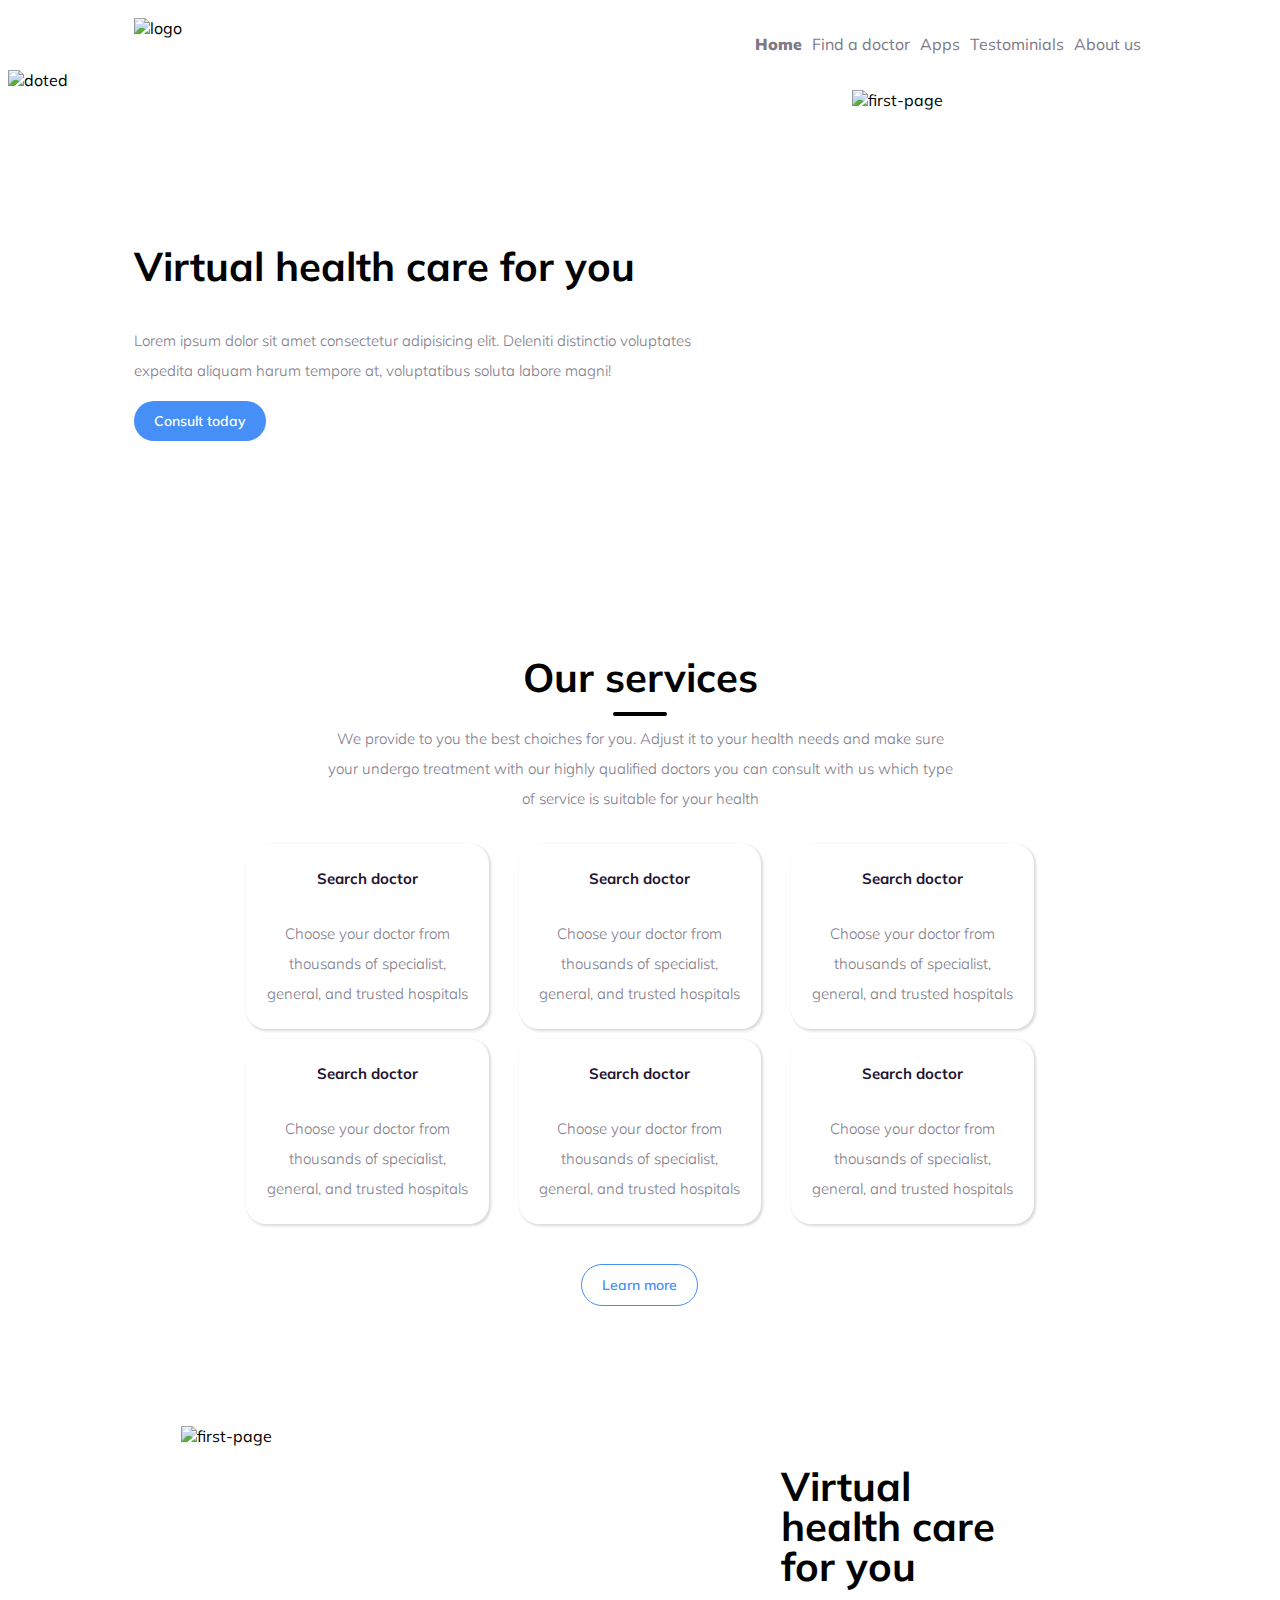
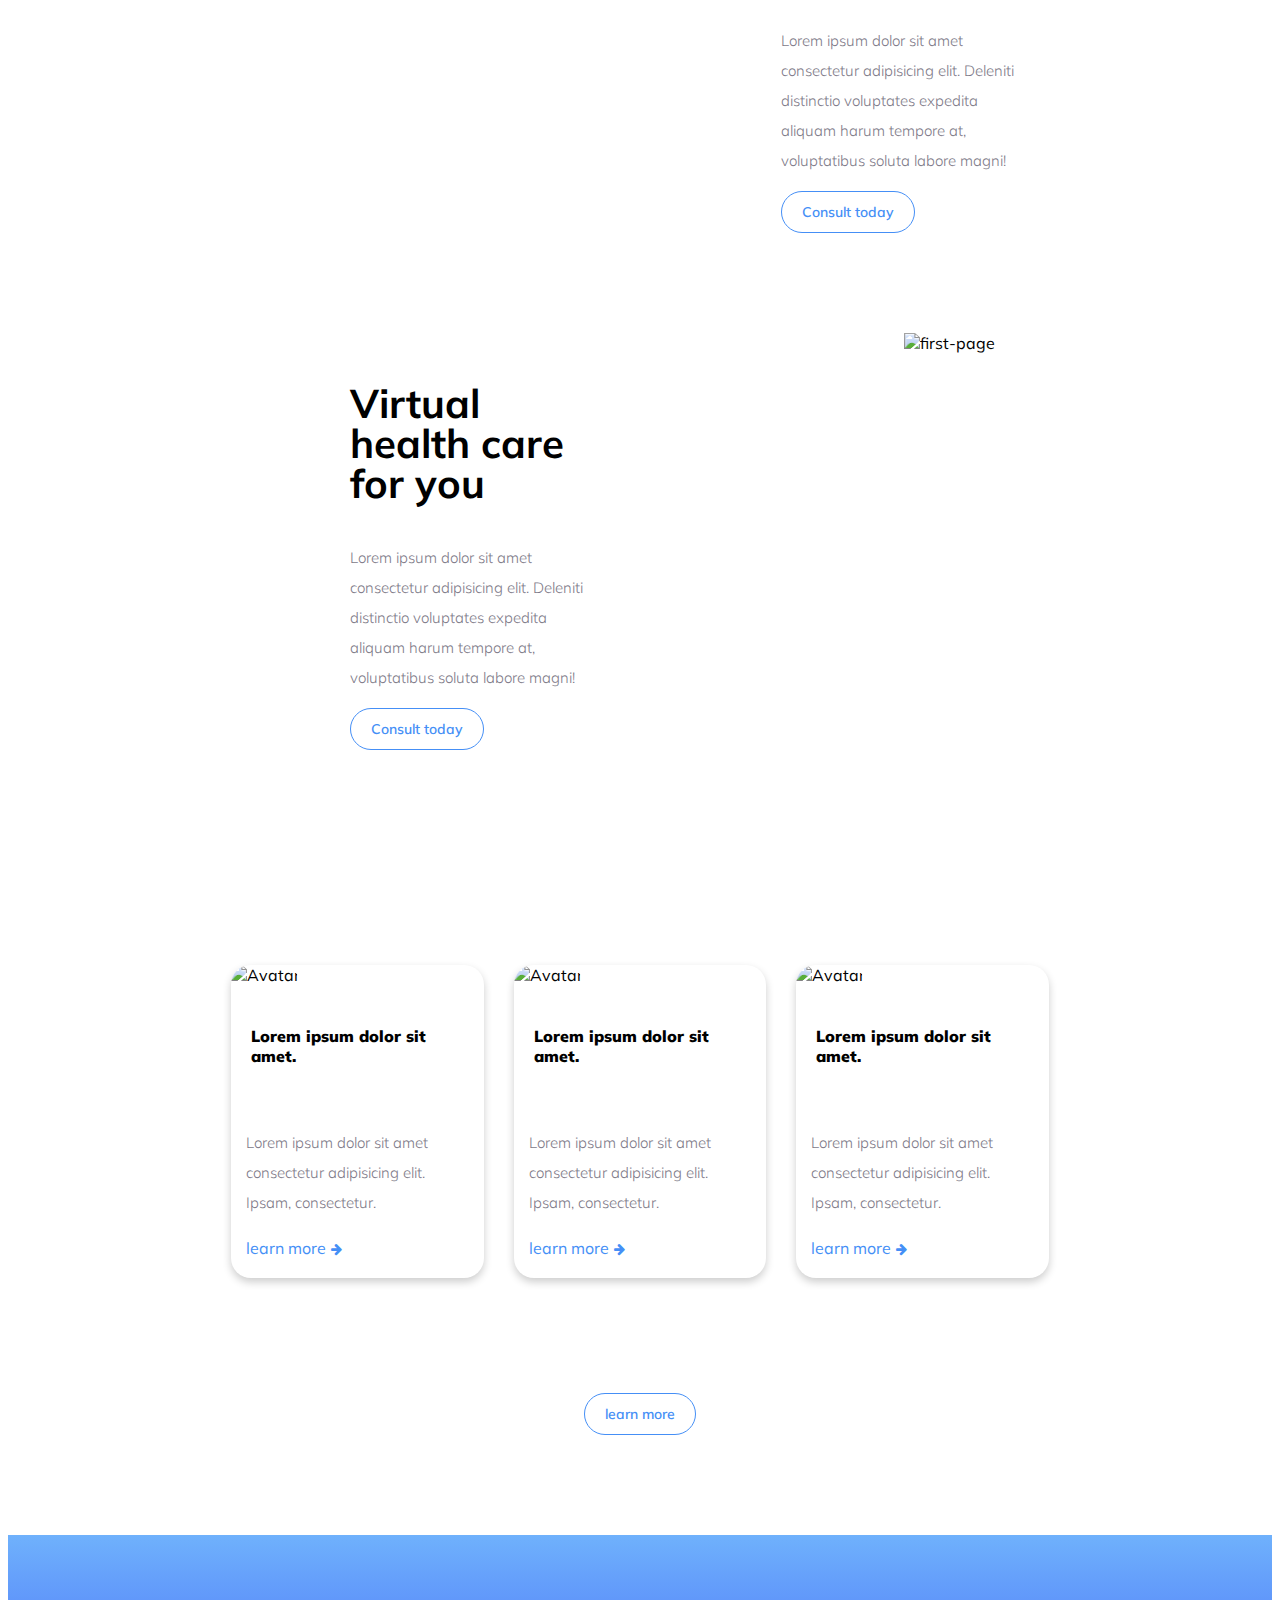
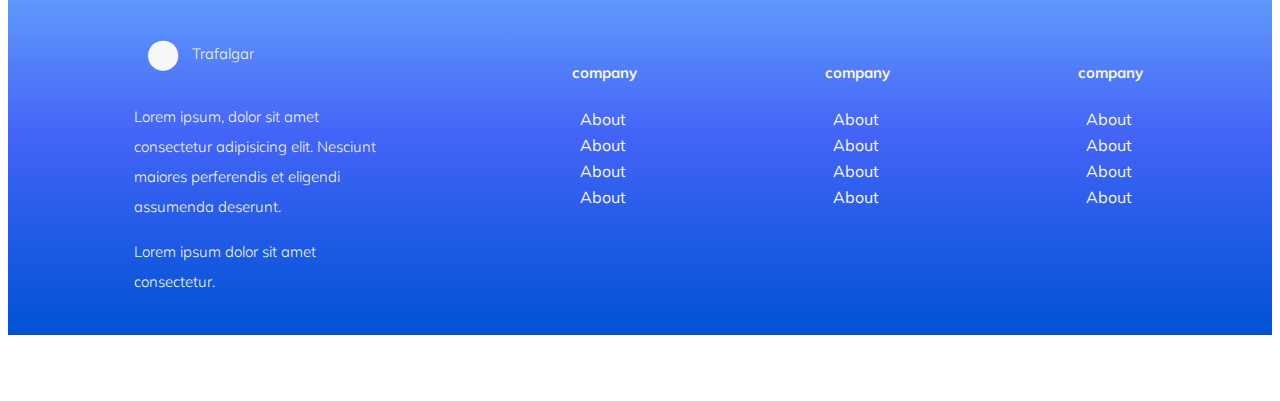
==== index.html @ d537e564 "any" ====
<!DOCTYPE html>
<html lang="en">
<head>
    <meta charset="UTF-8">
    <meta http-equiv="X-UA-Compatible" content="IE=edge">
    <meta name="viewport" content="width=device-width, initial-scale=1.0">
    <link href="https://fonts.googleapis.com/css2?family=Mulish:wght@300&display=swap" rel="stylesheet">
    <link rel="stylesheet" href="https://fonts.googleapis.com/css?family=Tangerine">
    <link rel="stylesheet" href="https://cdnjs.cloudflare.com/ajax/libs/normalize/8.0.1/normalize.min.css" integrity="sha512-NhSC1YmyruXifcj/KFRWoC561YpHpc5Jtzgvbuzx5VozKpWvQ+4nXhPdFgmx8xqexRcpAglTj9sIBWINXa8x5w==" crossorigin="anonymous" />
    <link rel="stylesheet" href="https://cdnjs.cloudflare.com/ajax/libs/font-awesome/4.7.0/css/font-awesome.min.css">
    <title>Trafalgar</title>
    <link rel="stylesheet" href="style.css">
</head>
<body>
    <div id="hold-nav">
        <div id= "header">
            <div id= "nav">
                <img src="Travel\images\logo.png" alt="logo">
            </div>
            <div id= "nav-icon">
            <ul>
                
                <li><a href="#" class="navicons" id="navicons1" >Home</a></li>
                <li><a href="#" class="navicons">Find a doctor</a></li>
                <li><a href="#" class="navicons">Apps</a></li>
                <li><a href="#" class="navicons">Testominials</a></li>
                <li><a href="#" class="navicons">About us</a></li>
            </ul>
            </div>
        </div>
    </div>
        <div id="div-dots"><img src="Travel\images\element (1).png" alt="doted" id="doted-img"></div>
        <div id="first-page">
            <div class="first_text">
                <p class="head">Virtual health care for you</p>
                <p class="second_text">Lorem ipsum dolor sit amet consectetur adipisicing elit. Deleniti distinctio voluptates expedita aliquam harum tempore at, voluptatibus soluta labore magni!</p>
                <button>Consult today</button>
            </div>
            <div id="img_content">
                <img src="Travel\images\illustration.png" alt="first-page">
            </div>
        </div>
    <section class="spacing">
        <div class="container">
            <div class="second-part">
                <p class="head">Our services</p>
                <hr>
                <p id="service-text">We provide to you the best choiches for you. Adjust it to your health needs and make sure your undergo treatment with our highly qualified doctors you can consult with us which type of service is suitable for your health</p>
            </div> 
            <div class="all-boxes">
                <div class="all-box1">
                    <div class="box">  
                        <img src="Travel\images\Frame.png" alt="">
                        <p class="search">Search doctor</p>
                        <p>Choose your doctor from thousands of specialist, general, and trusted hospitals</p>
                    </div>
                    <div class="box">  
                        <img src="Travel\images\Frame (1).png" alt="">
                        <p class="search">Search doctor</p>
                        <p>Choose your doctor from thousands of specialist, general, and trusted hospitals</p>
                    </div>
                    <div class="box">  
                        <img src="Travel\images\Frame (2).png" alt="">
                        <p class="search">Search doctor</p>
                        <p>Choose your doctor from thousands of specialist, general, and trusted hospitals</p>
                    </div>
                </div>
                <div class="all-box2">
                    <div class="box">  
                        <img src="Travel\images\Frame (3).png" alt="">
                        <p class="search">Search doctor</p>
                        <p>Choose your doctor from thousands of specialist, general, and trusted hospitals</p>
                    </div>
                    <div class="box">  
                        <img src="Travel\images\Frame (4).png" alt="">
                        <p class="search">Search doctor</p>
                        <p>Choose your doctor from thousands of specialist, general, and trusted hospitals</p>
                    </div>
                    <div class="box">  
                        <img src="Travel\images\Frame (5).png" alt="">
                        <p class="search">Search doctor</p>
                        <p>Choose your doctor from thousands of specialist, general, and trusted hospitals</p>
                    </div> 
                </div>
                <button id="btn-box">Learn more</button>
            </div>
        </div>
        
    </section>
    <section id="dot-sec"><div id="img-part3"><img src="Travel\images\element.png" alt=""></div></section>
    
    <section>
        <div id="page3">
            <div id="img_content">
                <img src="Travel\images\trafalgar-illustration sec02 1.png" alt="first-page">
            </div>
            <div id="text3">
                <p class="head3">Virtual health care for you</p>
                <p id="second_text3">Lorem ipsum dolor sit amet consectetur adipisicing elit. Deleniti distinctio voluptates expedita aliquam harum tempore at, voluptatibus soluta labore magni!</p>
                <button>Consult today</button>
            </div>
        </div>
      
    </section>

    <section>
        <div id="page4">
            <div id="text4">
                <p class="head4">Virtual health care for you</p>
                <p id="second_text4">Lorem ipsum dolor sit amet consectetur adipisicing elit. Deleniti distinctio voluptates expedita aliquam harum tempore at, voluptatibus soluta labore magni!</p>
                <button>Consult today</button>
            </div>
             <div id="img_content4">
                <img src="Travel\images\trafalgar-illustration sec03 1.png" alt="first-page">
            </div>   
              
        </div>
       
            
        
    </section>


    <section class="spasing">
    <div class="info">
        <img src="Travel\images\testimonials.png" alt="">
    </div>
   </section>

<section></section>
   <section class="spacing sec-card">
        <div class="card">
           <div class="container-cards">
               <img src="Travel\images\img1.png" alt="Avatar" style="width:100%">
               <h4><b>Lorem ipsum dolor sit amet.</b></h4> 
               <p>Lorem ipsum dolor sit amet consectetur adipisicing elit. Ipsam, consectetur.</p> 
               <a href="#">learn more<i class="fa fa-arrow-right" aria-hidden="true"></i></a>
            </div>
        </div>
        <div class="card">
            <div class="container-cards">
                <img src="Travel\images\img2.png" alt="Avatar" style="width:100%">
                <h4><b>Lorem ipsum dolor sit amet.</b></h4> 
                <p>Lorem ipsum dolor sit amet consectetur adipisicing elit. Ipsam, consectetur.</p> 
                <a href="#">learn more<i class="fa fa-arrow-right" aria-hidden="true"></i></a>
             </div>
         </div>
         <div class="card">
            <div class="container-cards">
                <img src="Travel\images\img33.png" alt="Avatar" style="width:100%">
                <h4><b>Lorem ipsum dolor sit amet.</b></h4> 
                <p>Lorem ipsum dolor sit amet consectetur adipisicing elit. Ipsam, consectetur.</p> 
                <a href="#">learn more<i class="fa fa-arrow-right" aria-hidden="true"></i></a>
             </div>
             
         </div>
        
   </section>
   <section>
       <div id="last">
           <button>learn more</button>
        </div>
    </section>
    <section>
        <div id="footer">
            <div id="inbetw">
                <div class="footerholder">
                    <div class="contentfoot">
                        <i class="fa fa-circle" aria-hidden="true"></i><p>Trafalgar</p>
                    </div>
                    <div>
                        <p>Lorem ipsum, dolor sit amet consectetur adipisicing elit. Nesciunt maiores perferendis et eligendi assumenda deserunt.</p>
                     </div>
                     <div>
                         <p>Lorem ipsum dolor sit amet consectetur.</p>
                     </div>
                    </div>
                     <div class="company">
                         <ul id="direction">
                            <li><p>company</p></li>
                            <li><a href="#">About</a></li>
                            <li><a href="#">About</a></li>
                            <li><a href="#">About</a></li>
                            <li><a href="#">About</a></li>
                        </ul>
                     </div>
                     <div class="company">
                        <ul id="direction">
                           <li><p>company</p></li>
                           <li><a href="#">About</a></li>
                           <li><a href="#">About</a></li>
                           <li><a href="#">About</a></li>
                           <li><a href="#">About</a></li>
                       </ul>
                    </div>
                    <div class="company">
                        <ul id="direction">
                           <li><p>company</p></li>
                           <li><a href="#">About</a></li>
                           <li><a href="#">About</a></li>
                           <li><a href="#">About</a></li>
                           <li><a href="#">About</a></li>
                       </ul>
                    </div>
                
            </div>
        </div>
    </div> 

    </section>
</body>
</html>
---- style.css ----
:root{
    --primary_color:#1F1534;
    --secondary_color:#7D7987;
    --font_type:'Mulish', sans-serif;
}
    
*,
html,
body{
    font-family: var(--font_type);
}
a{
    text-decoration: none;
}
ul{
    list-style: none;
    display: flex;
    justify-content: right;
    
}
a{
    transition: 0.5s ease; 
    
}

h1,h2,h3,h4,h5,h6{
    font-family: 'Mulish', sans-serif;
}
p{
    font-family: 'Mulish', sans-serif;
    font-weight: 300;
    font-size: 15px;
    line-height:30px;
    color: var(--secondary_color);
    
}
button{
    color: #458FF6;
    border:1px solid #458FF6;
    font-weight: 600;
    border-radius: 50px;
    font-size: 14px;
    line-height: 40px;
    padding:0px 20px;
    background-color: white;
}
button:hover{
    padding: 6px;
    padding: 6px 20px;
    transition: 0.8s ease-in-out;

}
p:hover{
    color:rgb(131, 158, 216);
    font-weight: bolder;
    transition: 0.4s ease;
}
.first_text .second_text:hover{
    color:rgb(131, 158, 216);
    font-weight: bolder;
    transition: 0.4s ease;
}
section{
    margin-top:100px ;
    
}

#nav-icon{
    display: flex;
    justify-content: flex-end;
    color: var(--secondary_color);

}
#nav-icon a{
    
    color: var(--secondary_color);

}
#nav-icon .navicons:hover{
    color: var(--primary_color);
    font-weight: 700;
}
#nav{
    display: inline;
    float: left;
}
#header #nav-icon li{
            
        padding: 0px 5px;
}
#header{
    
    margin: auto;
    padding-top: 10px;
    width: 80%;
    

}
#hold-nav{
    width: 100%;
    background-color: white;
}
#first-page{
    display: flex;
    justify-content: space-between;
    width: 80%;
    margin: 0 auto;
}
.first_text{
    border: 116px solid white;
    border-left:0 ;   
    float: left;
}
.first_text .second_text{
   
    font-weight: 300;
    font-size: 15px;
    line-height:30px;
    color: var(--secondary_color);
}
.head{
    color: black;
    font-weight: bold;
    font-size: 40px;
    line-height: 40px;
}
#img_content{
    width: 50%;
}
#first-page button{
    background-color: #458FF6;
    color: white;
    border: none;
}
#div-dots{
    display: inline;
}
#div-dots img {
    width: 54px;
}
#navicons1{
  color: black; 
  font-weight: 900;
}
#img_content img{
    width: 600px;
}
.second-part p{
    text-align: center; 
    width: 80%;
    margin: 0 auto;
}
.second-part hr{
    width: 4%;
    font-weight: bold;
    border: 2px solid black;
    border-radius: 60px;
    background-color: black;
    margin-top: 15px;
}
#service-text{
    margin-top: lid;
    width: 50%;
}

.all-boxes{
    margin: 0 auto;
    width: 70%;
    margin-top: 30px;
    
    
}
.box{
    padding: 0 15px;
    border-radius: 20px;
    width: 24%;
    background-color: white;
    box-shadow: rgba(0, 0, 0, 0.15) 1.95px 1.95px 2.6px;
    margin: 0 15px; 
    
}
.box > p{
    border: 5px solid white;
}
.box img{
    display: block;
}
.search{
    color: var(--primary_color);
    font-weight: 700;
}
.container{
    background-image: url('/Travel/images/FrameBOx.png');
    background-repeat: no-repeat;
    width: 100%;
    text-align: center;
}
.all-box1{
    display: flex;
    justify-content: center;
    

}
.all-box2{
    display: flex;
    justify-content: center;
    margin-top: 10px;
}
#btn-box{
    margin-top: 40px;
}
#page3{
    width: 80%;
    margin: 0 auto;
    display: flex;
    justify-content: space-around;
}

#text3 .head3{
    color: black;
    font-weight: bold;
    font-size: 40px;
    line-height: 40px;
}
#img-part3{
    width: 100%;
    text-align: right;
}
#dot-sec{
    display: inline;
}
#text3{
    width: 25%;
    justify-content: end;
    margin-right: 65px;
}
.img_content{
    width: 90%;

}

#text4{
    
    width: 25%;
    justify-content: end;
    margin-left: 65px;
   
    

}
#page4{
    display: flex;
    width: 80%;
    margin: 0 auto;
    justify-content: space-around;
}

#text4 .head4{
    color: black;
    font-weight: bold;
    font-size: 40px;
    line-height: 40px;
    margin-top: 50px;
}
.img_content4{
    width: 90%;

}
.info{
    display: flex;
   
}
.info img{
   width: 50%;
    margin: auto; 
}
.card {
    box-shadow: 0 4px 8px 0 rgba(0,0,0,0.2);
    transition: 0.3s;
    width: 25%;
    border-radius: 20px;
    margin: 15px;

    
  }
  .card img{
    border-top-right-radius: 20px ;
    border-top-left-radius: 20px ;
    
  }
  .card h4{
    padding: 20px;
  }
.card p {
        padding: 20px 0;
        margin: 0 15px;
    }
  
.card:hover {
    box-shadow: 0 8px 16px 0 rgba(0,0,0,0.2);
}
  
.container-cards {
    border-radius: 20px;
    padding-bottom: 20px;
}
.container-cards a{
    color: #458FF6;
    padding: lid;
    margin: 0 15px;
   
}
.sec-card{
    width: 80%;
    margin: 0 auto;
}
.container-cards a i{
    margin-left: 5px;
    font-size: small;

}
.sec-card{
    display: flex;
    margin: 0 auto;
    justify-content:center;
    
}
#last{
    width: 80%;
    margin: auto;
    display: flex;
  justify-content: center;
  align-items: center
    
}
#footer{
    color: beige;
    height: 400px;
    background-color: #458FF6;
    background: #458FF6;  /* fallback for old browsers */
    background: -webkit-linear-gradient(to bottom, #6FB1FC, #4364F7, #0052D4);  /* Chrome 10-25, Safari 5.1-6 */
    background: linear-gradient(to bottom, #6FB1FC, #4364F7, #0052D4); /* W3C, IE 10+/ Edge, Firefox 16+, Chrome 26+, Opera 12+, Safari 7+ */

}

#footer p{
    color: beige;
}
.footerholder {
  width: 25%;

}
#inbetw{
    width: 80%;
    margin: auto;
    display: flex;
    justify-content: space-between;
    border: 89px solid transparent;
}
.contentfoot{
    display: flex;
    
    width: 60px;
    margin-right: 10px;
}
.contentfoot p{
    display: inline;
}
.contentfoot i{
    font-size: 35px;
    color: rgb(248, 248, 248);
    border: 14px solid transparent;
  
}
.company p{
   font-weight: bold;
   
}
#direction{
    flex-direction: column;
    color: beige;
}
#direction a{
    
    padding: 8px;
    color: beige;
    font: var(--font_type);
}
#direction li{
    padding: 3px;
}
#direction li:hover{
    padding-left: 6px;
    transition: 0.5s ease;
    padding-bottom: 0;
    
}
#direction a:hover{
   font-weight: bold;
    
}
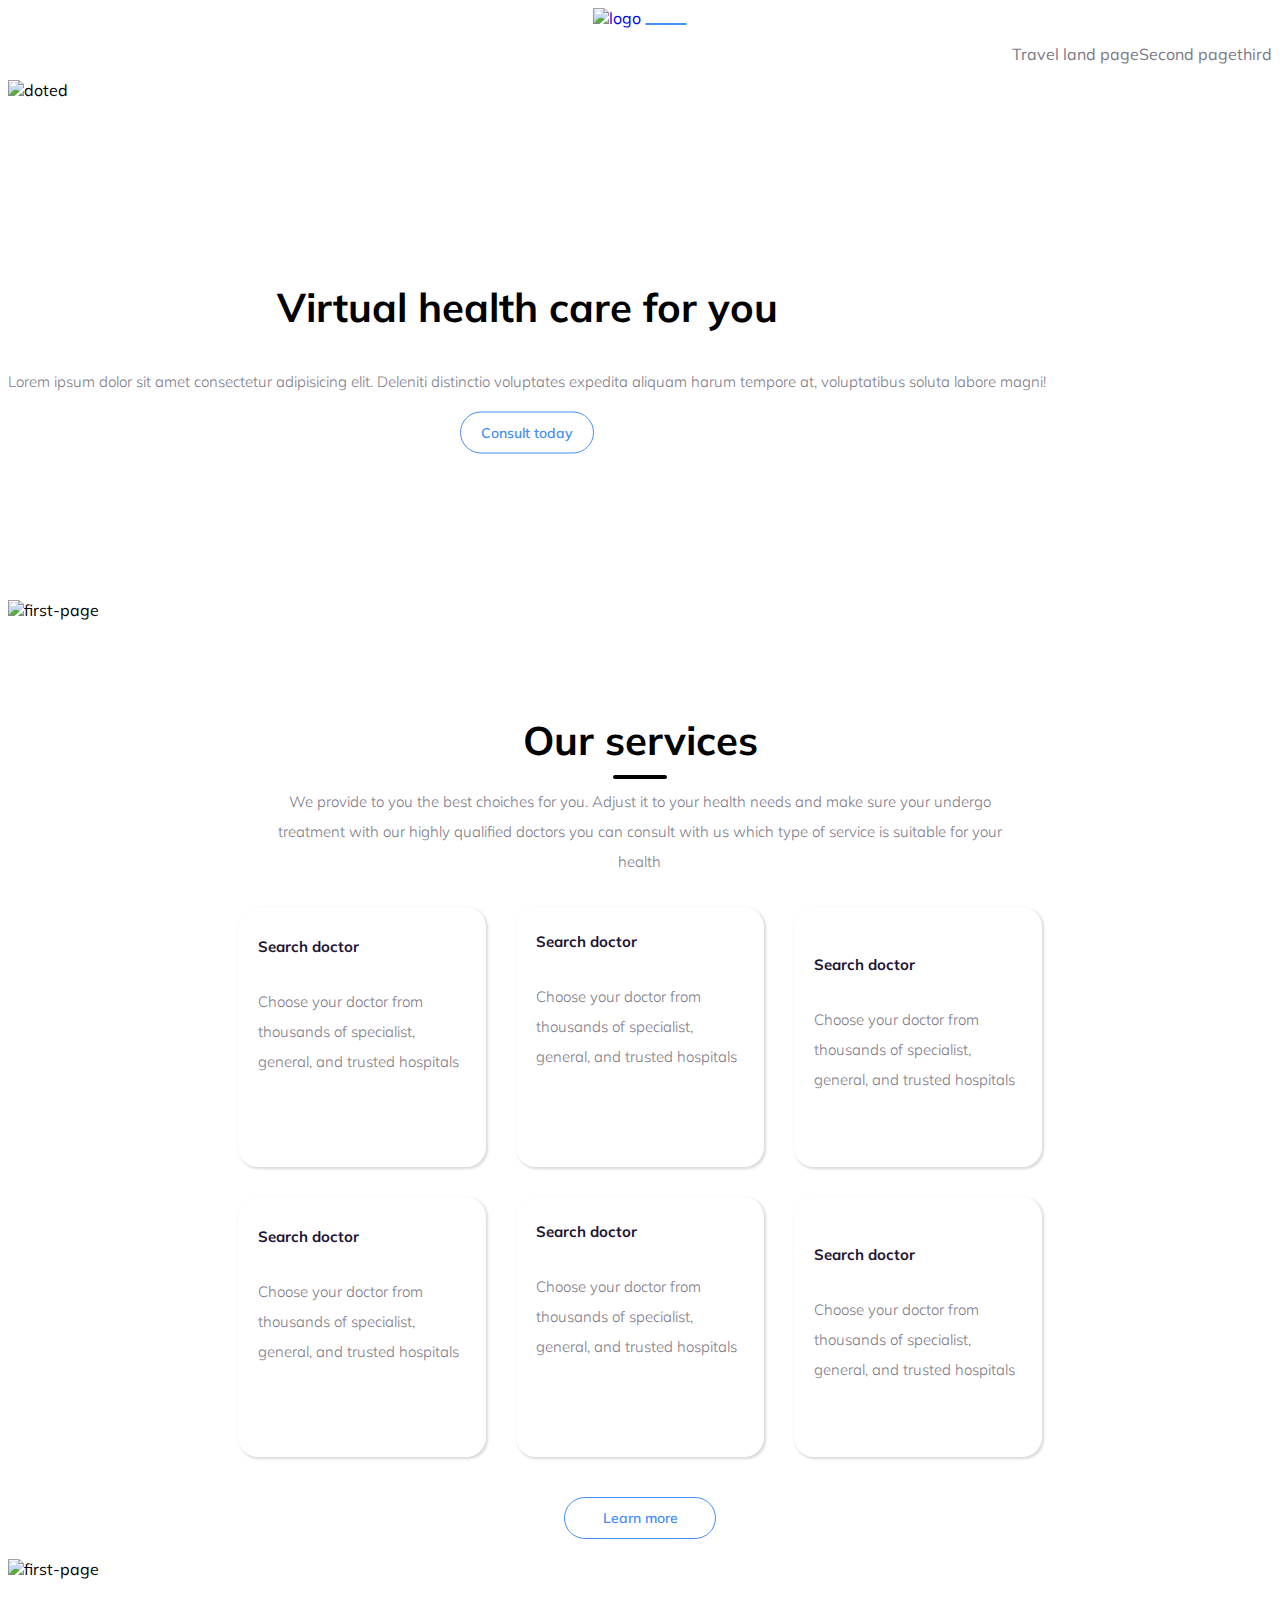
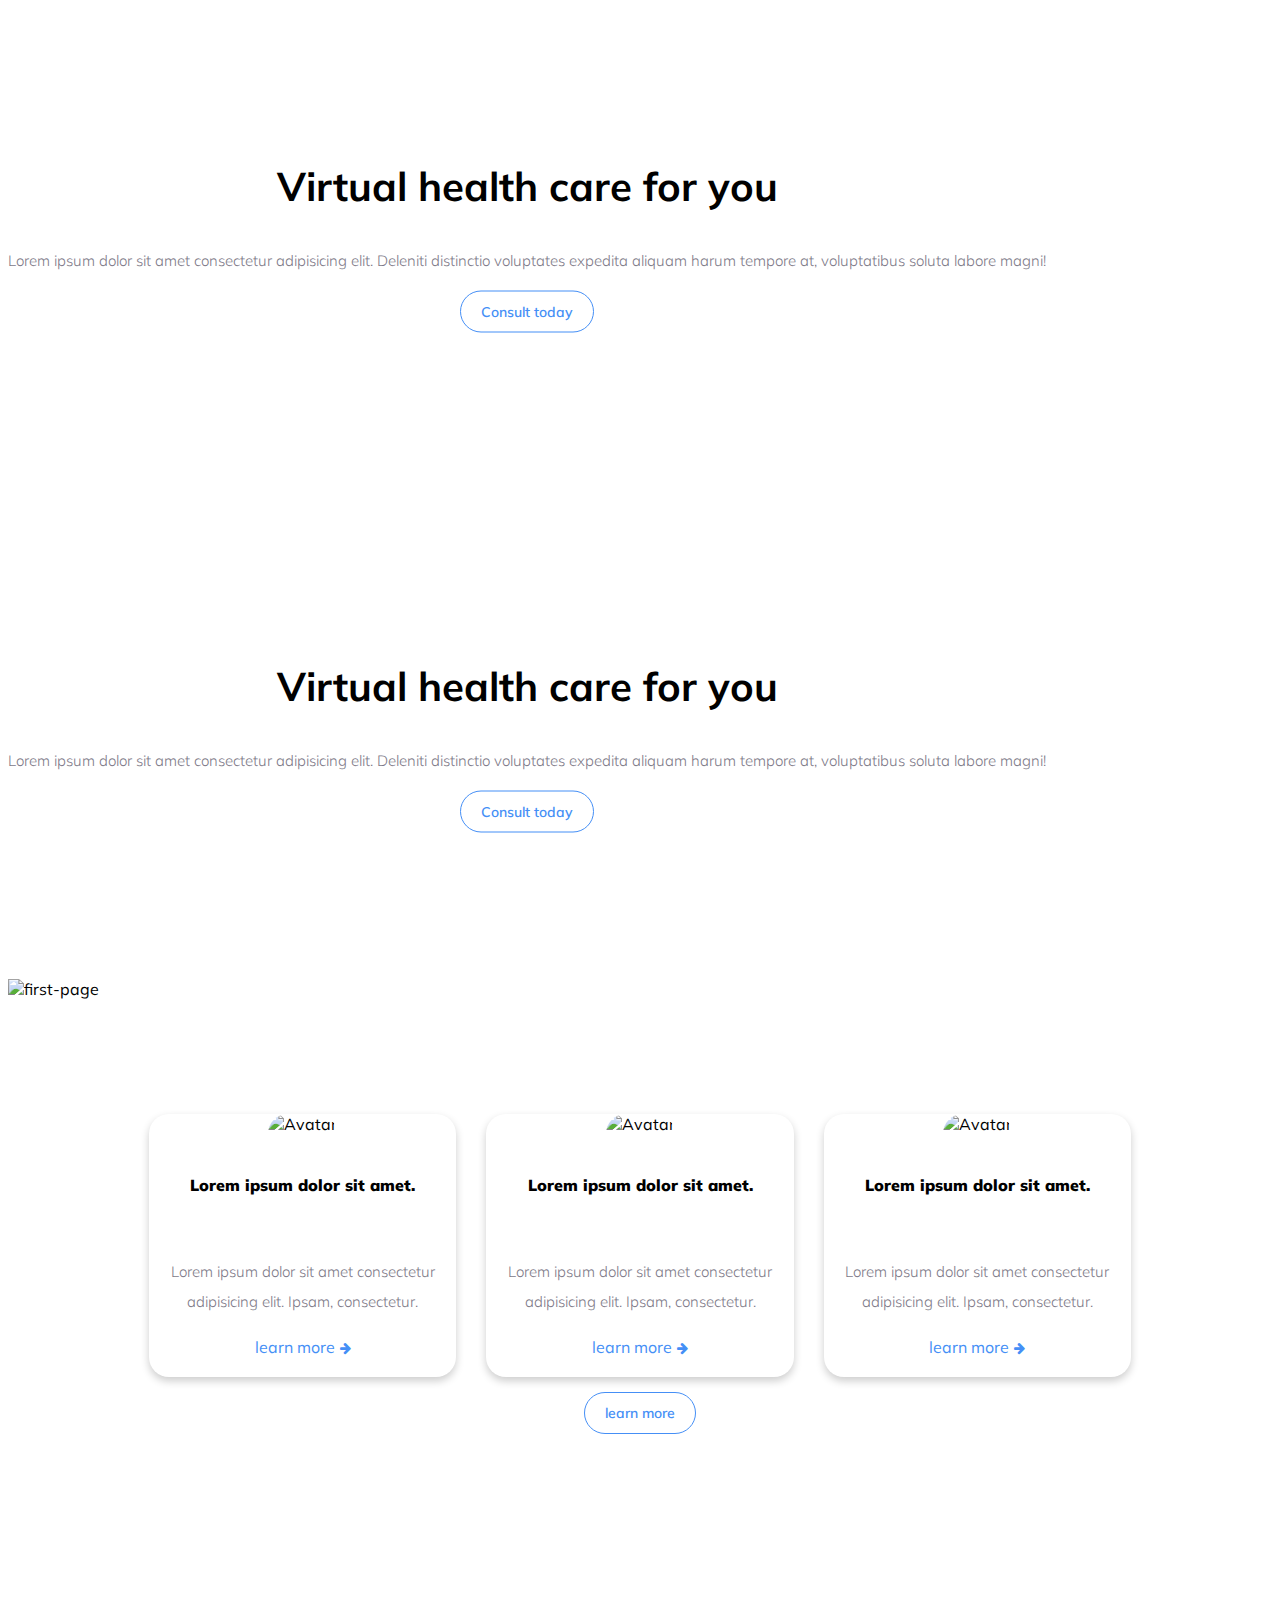
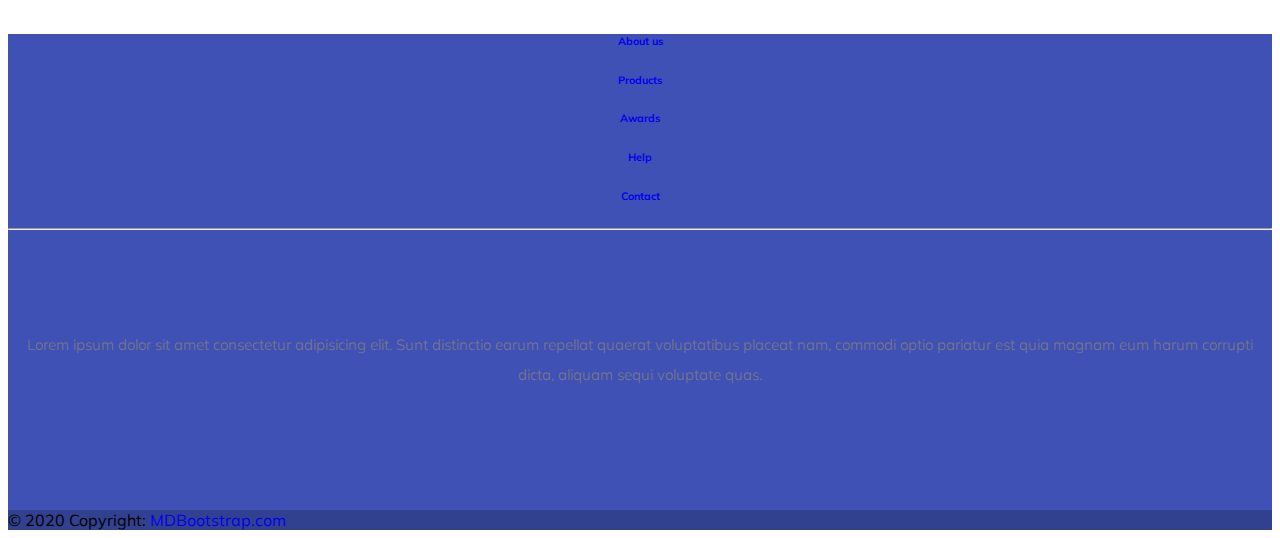
==== commit b55c3046: "responsive" ====
--- a/index.html
+++ b/index.html
@@ -8,205 +8,446 @@
     <link rel="stylesheet" href="https://fonts.googleapis.com/css?family=Tangerine">
     <link rel="stylesheet" href="https://cdnjs.cloudflare.com/ajax/libs/normalize/8.0.1/normalize.min.css" integrity="sha512-NhSC1YmyruXifcj/KFRWoC561YpHpc5Jtzgvbuzx5VozKpWvQ+4nXhPdFgmx8xqexRcpAglTj9sIBWINXa8x5w==" crossorigin="anonymous" />
     <link rel="stylesheet" href="https://cdnjs.cloudflare.com/ajax/libs/font-awesome/4.7.0/css/font-awesome.min.css">
-    <title>Trafalgar</title>
+    <link href="https://cdn.jsdelivr.net/npm/bootstrap@4.5/dist/css/bootstrap.min.css" rel="stylesheet" integrity="sha384-EVSTQN3/azprG1Anm3QDgpJLIm9Nao0Yz1ztcQTwFspd3yD65VohhpuuCOmLASjC" crossorigin="anonymous">    <title>Trafalgar</title>
+
+    <link href="https://cdn.jsdelivr.net/npm/bootstrap@5.0.2/dist/css/bootstrap.min.css" rel="stylesheet" integrity="sha384-EVSTQN3/azprG1Anm3QDgpJLIm9Nao0Yz1ztcQTwFspd3yD65VohhpuuCOmLASjC" crossorigin="anonymous">    <title>Trafalgar</title>
     <link rel="stylesheet" href="style.css">
 </head>
 <body>
-    <div id="hold-nav">
-        <div id= "header">
-            <div id= "nav">
-                <img src="Travel\images\logo.png" alt="logo">
-            </div>
-            <div id= "nav-icon">
-            <ul>
+<div class="container">
+    <div class="row">
+        <div class="col-12">
+            <nav class="navbar navbar-expand-lg navbar-light">
+                <!-- <div class="container-fluid"> -->
+                  <a class="navbar-brand" href="#">
+                    <img src="assets/logo (1).png" class="d-inline-block align-top" alt="logo" loading="lazy"> 
+                  </a>
+                  <button class="navbar-toggler" type="button" data-bs-toggle="collapse" data-bs-target="#navbarSupportedContent" aria-controls="navbarSupportedContent" aria-expanded="false" aria-label="Toggle navigation">
+                    <span class="navbar-toggler-icon"></span>
+                  </button>
+                  <div class="collapse navbar-collapse" id="navbarSupportedContent">
+                   
+                    <form class="d-flex">
+                        <div id= "nav-icon">
+        
+                        <ul class="navbar-nav me-auto mb-2 mb-lg-0">
+                            <li class="nav-item">
+                              <a class="nav-link active" aria-current="page" href="#">Travel land page</a>
+                            </li>
+                            <li class="nav-item">
+                              <a class="nav-link" href="#">Second page</a>
+                            </li>
+                            
+                            <li class="nav-item">
+                              <a class="nav-link disabled" href="#" tabindex="-1" aria-disabled="true">third</a>
+                            </li>
+                          </ul>
+                          </div>
+                    </form>
+                  </div>
+                <!-- </div> -->
+              </nav>
+        </div>
+    </div>
+</div>
+   <!-- end nav bar -->
+
+<!-- first section start -->
+<div id="div-dots">
+    <img src="assets/element.png" alt="doted" id="doted-img">
+</div>
+<section class="special">
+    <div class="container">
+        <div class="row">
+            <div class="col parent-of-element">               
+                  <div class="first_text element">
+                      <p class="head">Virtual health care for you</p>
+                      <p class="second_text">Lorem ipsum dolor sit amet consectetur adipisicing elit. Deleniti distinctio voluptates expedita aliquam harum tempore at, voluptatibus soluta labore magni!</p>
+                      <button>Consult today</button>
+                  </div>
+              </div>
+                  <div class="col first-page">
+                      <div id="img_content">
+                          <img class="landimg" src="assets/trafalgar-header illustration 1.png" alt="first-page">
+                      </div>
+                  </div>
+        </div>
+    </div>
+</section>
+<!-- first section end -->
+    
+
+
+<!-- second section start -->
+    <section class="spacing">
+        <div class="container -fluid">
+            <div class="row">
+                <div class="col px-5">
+                    <div class="second-part">
+                        <p class="head">Our services</p>
+                        <hr>
+                        <p id="service-text">We provide to you the best choiches for you. Adjust it to your health needs and make sure your undergo treatment with our highly qualified doctors you can consult with us which type of service is suitable for your health</p>
+                    </div>
+                </div>
+                </div>
+            </div>
+        <div class="wrapper">
+            <div class="container card-wrap">
+                <div class=" row all-boxes">
+                    <div class="col-12 all-box1 ">
+                        <div class="box">  
+                            <div class=""><img src="assets/Frame (1).png" class="first-card-img" alt=""></div>
+                            <p class="search">Search doctor</p>
+                            <p class="search-card-text">Choose your doctor from thousands of specialist, general, and trusted hospitals</p>
+                        </div>
+                    </div>
+                </div>
+            </div>
+            <div class="container card-wrap">
+                <div class=" row all-boxes">
+                    <div class="col all-box1">
+                        <div class="box">  
+                            <img src="assets/Frame (2).png" alt="">
+                            <p class="search">Search doctor</p>
+                            <p class="search-card-text">Choose your doctor from thousands of specialist, general, and trusted hospitals</p>
+                        </div>
+                    </div>
+                </div>
+            </div>
+            <div class="container card-wrap">
+                <div class=" row all-boxes">
+                    <div class="col all-box1">
+                        <div class="box">  
+                            <img src="assets/Frame (3).png" class="image-bag-holder" alt="">
+                            <!-- <div class="image-bag-holder"></div> -->
+                            <p class="search">Search doctor</p>
+                            <p class="search-card-text">Choose your doctor from thousands of specialist, general, and trusted hospitals</p>
+                        </div>
+                    </div>
+                </div>
+            </div>
+        </div>
+        <div class="wrapper">
+            <div class="container card-wrap">
+                <div class=" row all-boxes">
+                    <div class="col all-box1">
+                        <div class="box">  
+                            <img src="assets/Frame (1).png" class="first-card-img" alt="">
+                            <p class="search">Search doctor</p>
+                            <p class="search-card-text">Choose your doctor from thousands of specialist, general, and trusted hospitals</p>
+                        </div>
+                    </div>
+                </div>
+            </div>
+            <div class="container card-wrap">
+                <div class=" row all-boxes">
+                    <div class="col all-box1">
+                        <div class="box">  
+                            <img src="assets/Frame (2).png  " alt="">
+                            <p class="search">Search doctor</p>
+                            <p class="search-card-text">Choose your doctor from thousands of specialist, general, and trusted hospitals</p>
+                        </div>
+                    </div>
+                </div>
+            </div>
+            <div class="container card-wrap">
+                <div class=" row all-boxes">
+                    <div class="col all-box1">
+                        <div class="box">  
+                            <img src="assets/Frame (3).png" class="image-bag-holder" alt="">
+                            <p class="search">Search doctor</p>
+                            <p class="search-card-text">Choose your doctor from thousands of specialist, general, and trusted hospitals</p>
+                        </div>
+                    </div>
+                </div>
+            </div>
+        </div>
+        <div class="btn-of-cards">
+            <button id="btn-box">Learn more</button>
+        </div>
+    </div>
+</section>
+<!-- end of second section -->
+
+
+    <section id="dot-sec"><div id="img-part3">
+        <img src="Travel\images\element.png" alt=""></div>
+    </section>
+
+
+
+
+
+
+
+
+
+
+    <section class="special">
+        <div class="container">
+            <div class="row">
                 
-                <li><a href="#" class="navicons" id="navicons1" >Home</a></li>
-                <li><a href="#" class="navicons">Find a doctor</a></li>
-                <li><a href="#" class="navicons">Apps</a></li>
-                <li><a href="#" class="navicons">Testominials</a></li>
-                <li><a href="#" class="navicons">About us</a></li>
-            </ul>
-            </div>
-        </div>
-    </div>
-        <div id="div-dots"><img src="Travel\images\element (1).png" alt="doted" id="doted-img"></div>
-        <div id="first-page">
-            <div class="first_text">
-                <p class="head">Virtual health care for you</p>
-                <p class="second_text">Lorem ipsum dolor sit amet consectetur adipisicing elit. Deleniti distinctio voluptates expedita aliquam harum tempore at, voluptatibus soluta labore magni!</p>
-                <button>Consult today</button>
-            </div>
-            <div id="img_content">
-                <img src="Travel\images\illustration.png" alt="first-page">
-            </div>
-        </div>
-    <section class="spacing">
+                      <div class="col first-page">
+                          <div id="img_content">
+                              <img class="landimg" src="assets/trafalgar-illustration sec02 1.png" alt="first-page">
+                          </div>
+                      </div>
+                      <div class="col parent-of-element">               
+                        <div class="first_text element text5">
+                            <p class="head">Virtual health care for you</p>
+                            <p class="second_text">Lorem ipsum dolor sit amet consectetur adipisicing elit. Deleniti distinctio voluptates expedita aliquam harum tempore at, voluptatibus soluta labore magni!</p>
+                            <button>Consult today</button>
+                        </div>
+                    </div>
+            </div>
+        </div>
+    </section>
+
+
+    <section class="special">
         <div class="container">
-            <div class="second-part">
-                <p class="head">Our services</p>
-                <hr>
-                <p id="service-text">We provide to you the best choiches for you. Adjust it to your health needs and make sure your undergo treatment with our highly qualified doctors you can consult with us which type of service is suitable for your health</p>
-            </div> 
-            <div class="all-boxes">
-                <div class="all-box1">
-                    <div class="box">  
-                        <img src="Travel\images\Frame.png" alt="">
-                        <p class="search">Search doctor</p>
-                        <p>Choose your doctor from thousands of specialist, general, and trusted hospitals</p>
-                    </div>
-                    <div class="box">  
-                        <img src="Travel\images\Frame (1).png" alt="">
-                        <p class="search">Search doctor</p>
-                        <p>Choose your doctor from thousands of specialist, general, and trusted hospitals</p>
-                    </div>
-                    <div class="box">  
-                        <img src="Travel\images\Frame (2).png" alt="">
-                        <p class="search">Search doctor</p>
-                        <p>Choose your doctor from thousands of specialist, general, and trusted hospitals</p>
-                    </div>
-                </div>
-                <div class="all-box2">
-                    <div class="box">  
-                        <img src="Travel\images\Frame (3).png" alt="">
-                        <p class="search">Search doctor</p>
-                        <p>Choose your doctor from thousands of specialist, general, and trusted hospitals</p>
-                    </div>
-                    <div class="box">  
-                        <img src="Travel\images\Frame (4).png" alt="">
-                        <p class="search">Search doctor</p>
-                        <p>Choose your doctor from thousands of specialist, general, and trusted hospitals</p>
-                    </div>
-                    <div class="box">  
-                        <img src="Travel\images\Frame (5).png" alt="">
-                        <p class="search">Search doctor</p>
-                        <p>Choose your doctor from thousands of specialist, general, and trusted hospitals</p>
-                    </div> 
-                </div>
-                <button id="btn-box">Learn more</button>
-            </div>
-        </div>
-        
+            <div class="row">
+                <div class="col parent-of-element order-lg-0 order-1">               
+                    <div class="first_text element text5">
+                        <p class="head">Virtual health care for you</p>
+                        <p class="second_text">Lorem ipsum dolor sit amet consectetur adipisicing elit. Deleniti distinctio voluptates expedita aliquam harum tempore at, voluptatibus soluta labore magni!</p>
+                        <button>Consult today</button>
+                    </div>
+                </div>
+                <div class="col first-page order-lg-1 order-0">
+                    <div id="img_content">
+                        <img class="landimg" src="assets/trafalgar-illustration sec02 1.png" alt="first-page">
+                    </div>
+                </div>
+                     
+            </div>
+        </div>
     </section>
-    <section id="dot-sec"><div id="img-part3"><img src="Travel\images\element.png" alt=""></div></section>
+
+
+
     
-    <section>
-        <div id="page3">
-            <div id="img_content">
-                <img src="Travel\images\trafalgar-illustration sec02 1.png" alt="first-page">
-            </div>
-            <div id="text3">
-                <p class="head3">Virtual health care for you</p>
-                <p id="second_text3">Lorem ipsum dolor sit amet consectetur adipisicing elit. Deleniti distinctio voluptates expedita aliquam harum tempore at, voluptatibus soluta labore magni!</p>
-                <button>Consult today</button>
-            </div>
-        </div>
-      
-    </section>
-
-    <section>
-        <div id="page4">
-            <div id="text4">
-                <p class="head4">Virtual health care for you</p>
-                <p id="second_text4">Lorem ipsum dolor sit amet consectetur adipisicing elit. Deleniti distinctio voluptates expedita aliquam harum tempore at, voluptatibus soluta labore magni!</p>
-                <button>Consult today</button>
-            </div>
-             <div id="img_content4">
-                <img src="Travel\images\trafalgar-illustration sec03 1.png" alt="first-page">
-            </div>   
-              
-        </div>
-       
-            
-        
-    </section>
-
-
-    <section class="spasing">
-    <div class="info">
-        <img src="Travel\images\testimonials.png" alt="">
-    </div>
-   </section>
+
+    
 
 <section></section>
    <section class="spacing sec-card">
-        <div class="card">
-           <div class="container-cards">
-               <img src="Travel\images\img1.png" alt="Avatar" style="width:100%">
-               <h4><b>Lorem ipsum dolor sit amet.</b></h4> 
-               <p>Lorem ipsum dolor sit amet consectetur adipisicing elit. Ipsam, consectetur.</p> 
-               <a href="#">learn more<i class="fa fa-arrow-right" aria-hidden="true"></i></a>
-            </div>
-        </div>
-        <div class="card">
-            <div class="container-cards">
-                <img src="Travel\images\img2.png" alt="Avatar" style="width:100%">
-                <h4><b>Lorem ipsum dolor sit amet.</b></h4> 
-                <p>Lorem ipsum dolor sit amet consectetur adipisicing elit. Ipsam, consectetur.</p> 
-                <a href="#">learn more<i class="fa fa-arrow-right" aria-hidden="true"></i></a>
-             </div>
-         </div>
-         <div class="card">
-            <div class="container-cards">
-                <img src="Travel\images\img33.png" alt="Avatar" style="width:100%">
-                <h4><b>Lorem ipsum dolor sit amet.</b></h4> 
-                <p>Lorem ipsum dolor sit amet consectetur adipisicing elit. Ipsam, consectetur.</p> 
-                <a href="#">learn more<i class="fa fa-arrow-right" aria-hidden="true"></i></a>
-             </div>
-             
-         </div>
+       <div class="container">
+           <div class="row">
+               <div class="col">
+                <div class="card">
+                    <div class="container-cards">
+                        <img src="assets/image 2 (2).png" alt="Avatar" style="width:100%">
+                        <h4><b>Lorem ipsum dolor sit amet.</b></h4> 
+                        <p>Lorem ipsum dolor sit amet consectetur adipisicing elit. Ipsam, consectetur.</p> 
+                        <a href="#">learn more<i class="fa fa-arrow-right" aria-hidden="true"></i></a>
+                     </div>
+                 </div>
+               </div>
+           </div>
+       </div>
+       <div class="container">
+        <div class="row">
+            <div class="col">
+                <div class="card">
+                    <div class="container-cards">
+                        <img src="assets/image 2 (2).png" alt="Avatar" style="width:100%">
+                        <h4><b>Lorem ipsum dolor sit amet.</b></h4> 
+                        <p>Lorem ipsum dolor sit amet consectetur adipisicing elit. Ipsam, consectetur.</p> 
+                        <a href="#">learn more<i class="fa fa-arrow-right" aria-hidden="true"></i></a>
+                     </div>
+                 </div>
+              </div>
+            </div>
+        </div>
+    </div><div class="container">
+        <div class="row">
+            <div class="col">
+                <div class="card">
+                    <div class="container-cards">
+                        <img src="assets/image 2 (1).png" alt="Avatar" style="width:100%">
+                        <h4><b>Lorem ipsum dolor sit amet.</b></h4> 
+                        <p>Lorem ipsum dolor sit amet consectetur adipisicing elit. Ipsam, consectetur.</p> 
+                        <a href="#">learn more<i class="fa fa-arrow-right" aria-hidden="true"></i></a>
+                     </div>
+                 </div>
+              </div>
+            </div>
+        </div>
+    </div>
         
+    
+       
+         
    </section>
-   <section>
-       <div id="last">
-           <button>learn more</button>
-        </div>
-    </section>
-    <section>
-        <div id="footer">
-            <div id="inbetw">
-                <div class="footerholder">
-                    <div class="contentfoot">
-                        <i class="fa fa-circle" aria-hidden="true"></i><p>Trafalgar</p>
-                    </div>
-                    <div>
-                        <p>Lorem ipsum, dolor sit amet consectetur adipisicing elit. Nesciunt maiores perferendis et eligendi assumenda deserunt.</p>
-                     </div>
-                     <div>
-                         <p>Lorem ipsum dolor sit amet consectetur.</p>
-                     </div>
-                    </div>
-                     <div class="company">
-                         <ul id="direction">
-                            <li><p>company</p></li>
-                            <li><a href="#">About</a></li>
-                            <li><a href="#">About</a></li>
-                            <li><a href="#">About</a></li>
-                            <li><a href="#">About</a></li>
-                        </ul>
-                     </div>
-                     <div class="company">
-                        <ul id="direction">
-                           <li><p>company</p></li>
-                           <li><a href="#">About</a></li>
-                           <li><a href="#">About</a></li>
-                           <li><a href="#">About</a></li>
-                           <li><a href="#">About</a></li>
-                       </ul>
-                    </div>
-                    <div class="company">
-                        <ul id="direction">
-                           <li><p>company</p></li>
-                           <li><a href="#">About</a></li>
-                           <li><a href="#">About</a></li>
-                           <li><a href="#">About</a></li>
-                           <li><a href="#">About</a></li>
-                       </ul>
-                    </div>
-                
-            </div>
-        </div>
-    </div> 
-
-    </section>
-</body>
+
+      
+   <div id="last">
+    <button>learn more</button>
+ </div>
+
+<!--     
+     <section id="footersec">
+        <footer>
+            <div id="footer">
+                <div id="inbetw">
+                    <div class="footerholder">
+                        <div class="contentfoot">
+                            <i class="fa fa-circle" aria-hidden="true"></i><p>Trafalgar</p>
+                        </div>
+                        <div>
+                            <p>Lorem ipsum, dolor sit amet consectetur adipisicing elit. Nesciunt maiores perferendis et eligendi assumenda deserunt.</p>
+                         </div>
+                         <div>
+                             <p>Lorem ipsum dolor sit amet consectetur.</p>
+                         </div>
+                        </div>
+                         <div class="company">
+                             <ul id="direction">
+                                <li><p>company</p></li>
+                                <li><a href="#">About</a></li>
+                                <li><a href="#">About</a></li>
+                                <li><a href="#">About</a></li>
+                                <li><a href="#">About</a></li>
+                            </ul>
+                         </div>
+                         <div class="company">
+                            <ul id="direction">
+                               <li><p>company</p></li>
+                               <li><a href="#">About</a></li>
+                               <li><a href="#">About</a></li>
+                               <li><a href="#">About</a></li>
+                               <li><a href="#">About</a></li>
+                           </ul>
+                        </div>
+                        <div class="company">
+                            <ul id="direction">
+                               <li><p>company</p></li>
+                               <li><a href="#">About</a></li>
+                               <li><a href="#">About</a></li>
+                               <li><a href="#">About</a></li>
+                               <li><a href="#">About</a></li>
+                           </ul>
+                        </div>     
+                </div>
+            </div>
+        </div> 
+        </section>
+        </footer> -->
+        <section id="footersec">
+            <div class="container-fluid container-footer">
+                <!-- Footer -->
+                <footer class="text-center text-white" style="background-color: #3f51b5">
+                  <!-- Grid container -->
+                  <div class="container">
+                    <!-- Section: Links -->
+                    <section class="mt-5">
+                      <!-- Grid row-->
+                      <div class="row text-center d-flex justify-content-center pt-5">
+                        <!-- Grid column -->
+                        <div class="col-md-2">
+                          <h6 class="text-uppercase font-weight-bold">
+                            <a href="#!" class="text-white">About us</a>
+                          </h6>
+                        </div>
+                        <!-- Grid column -->
+              
+                        <!-- Grid column -->
+                        <div class="col-md-2">
+                          <h6 class="text-uppercase font-weight-bold">
+                            <a href="#!" class="text-white">Products</a>
+                          </h6>
+                        </div>
+                        <!-- Grid column -->
+              
+                        <!-- Grid column -->
+                        <div class="col-md-2">
+                          <h6 class="text-uppercase font-weight-bold">
+                            <a href="#!" class="text-white">Awards</a>
+                          </h6>
+                        </div>
+                        <!-- Grid column -->
+              
+                        <!-- Grid column -->
+                        <div class="col-md-2">
+                          <h6 class="text-uppercase font-weight-bold">
+                            <a href="#!" class="text-white">Help</a>
+                          </h6>
+                        </div>
+                        <!-- Grid column -->
+              
+                        <!-- Grid column -->
+                        <div class="col-md-2">
+                          <h6 class="text-uppercase font-weight-bold">
+                            <a href="#!" class="text-white">Contact</a>
+                          </h6>
+                        </div>
+                        <!-- Grid column -->
+                      </div>
+                      <!-- Grid row-->
+                    </section>
+                    <!-- Section: Links -->
+              
+                    <hr class="my-5" />
+              
+                    <!-- Section: Text -->
+                    <section class="mb-5">
+                      <div class="row d-flex justify-content-center">
+                        <div class="col-lg-8">
+                          <p>
+                            Lorem ipsum dolor sit amet consectetur adipisicing elit. Sunt
+                            distinctio earum repellat quaerat voluptatibus placeat nam,
+                            commodi optio pariatur est quia magnam eum harum corrupti
+                            dicta, aliquam sequi voluptate quas.
+                          </p>
+                        </div>
+                      </div>
+                    </section>
+                    <!-- Section: Text -->
+              
+                    <!-- Section: Social -->
+                    <section class="text-center mb-5">
+                      <a href="" class="text-white me-4">
+                        <i class="fab fa-facebook-f"></i>
+                      </a>
+                      <a href="" class="text-white me-4">
+                        <i class="fab fa-twitter"></i>
+                      </a>
+                      <a href="" class="text-white me-4">
+                        <i class="fab fa-google"></i>
+                      </a>
+                      <a href="" class="text-white me-4">
+                        <i class="fab fa-instagram"></i>
+                      </a>
+                      <a href="" class="text-white me-4">
+                        <i class="fab fa-linkedin"></i>
+                      </a>
+                      <a href="" class="text-white me-4">
+                        <i class="fab fa-github"></i>
+                      </a>
+                    </section>
+                    <!-- Section: Social -->
+                  </div>
+                  <!-- Grid container -->
+              
+                  <!-- Copyright -->
+                  <div
+                       class="text-center p-3"
+                       style="background-color: rgba(0, 0, 0, 0.2)"
+                       >
+                    © 2020 Copyright:
+                    <a class="text-white" href="https://mdbootstrap.com/"
+                       >MDBootstrap.com</a
+                      >
+                  </div>
+                  <!-- Copyright -->
+                </footer>
+                <!-- Footer -->
+              </div>
+              <!-- End of .container -->
+
+        </section>
+       
+        <script src="https://cdn.jsdelivr.net/npm/@popperjs/core@2.9.2/dist/umd/popper.min.js" integrity="sha384-IQsoLXl5PILFhosVNubq5LC7Qb9DXgDA9i+tQ8Zj3iwWAwPtgFTxbJ8NT4GN1R8p" crossorigin="anonymous"></script>
+        <script src="https://cdn.jsdelivr.net/npm/bootstrap@5.0.2/dist/js/bootstrap.min.js" integrity="sha384-cVKIPhGWiC2Al4u+LWgxfKTRIcfu0JTxR+EQDz/bgldoEyl4H0zUF0QKbrJ0EcQF" crossorigin="anonymous"></script></body>
 </html>--- a/style.css
+++ b/style.css
@@ -8,6 +8,8 @@
 html,
 body{
     font-family: var(--font_type);
+    /* overflow-x: hidden; */
+
 }
 a{
     text-decoration: none;
@@ -76,6 +78,10 @@
     color: var(--secondary_color);
 
 }
+.navbar-expand-lg .navbar-collapse {
+    
+    justify-content: right;
+}
 #nav-icon .navicons:hover{
     color: var(--primary_color);
     font-weight: 700;
@@ -100,18 +106,14 @@
     width: 100%;
     background-color: white;
 }
-#first-page{
+.first-page{
     display: flex;
     justify-content: space-between;
-    width: 80%;
-    margin: 0 auto;
-}
-.first_text{
-    border: 116px solid white;
-    border-left:0 ;   
-    float: left;
-}
-.first_text .second_text{
+    /* width: 80%; */
+    margin: 0 auto;
+}
+
+.second_text{
    
     font-weight: 300;
     font-size: 15px;
@@ -125,7 +127,7 @@
     line-height: 40px;
 }
 #img_content{
-    width: 50%;
+    /* width: 50%; */
 }
 #first-page button{
     background-color: #458FF6;
@@ -138,13 +140,31 @@
 #div-dots img {
     width: 54px;
 }
+.special{
+    margin: 0 !important;
+    padding: 0 !important;
+}
+.parent-of-element {
+    position: relative;
+    height: 500px;
+    /* or height: 73.61% */
+    /* or height: 35vh */
+    /* or height: ANY HEIGHT */
+ }
+ 
+ .element {
+   position: absolute;
+   top: 50%;
+ 
+   -webkit-transform: translateY(-50%);
+       -ms-transform: translateY(-50%);
+           transform: translateY(-50%);
+ }
 #navicons1{
   color: black; 
   font-weight: 900;
 }
-#img_content img{
-    width: 600px;
-}
+
 .second-part p{
     text-align: center; 
     width: 80%;
@@ -160,23 +180,34 @@
 }
 #service-text{
     margin-top: lid;
-    width: 50%;
-}
-
+    width: 58%;
+}
+
+.wrapper{
+ display: flex;
+ width: 66%;
+ margin: auto;
+}
 .all-boxes{
     margin: 0 auto;
-    width: 70%;
+    /* width: 70%; */
     margin-top: 30px;
     
-    
+}
+.first-card-img{
+    padding-bottom: 5px;
+}
+.image-bag-holder{
+    padding-bottom: 23px;
 }
 .box{
     padding: 0 15px;
     border-radius: 20px;
-    width: 24%;
+    /* width: 24%; */
     background-color: white;
     box-shadow: rgba(0, 0, 0, 0.15) 1.95px 1.95px 2.6px;
     margin: 0 15px; 
+    height: 260px;
     
 }
 .box > p{
@@ -188,6 +219,10 @@
 .search{
     color: var(--primary_color);
     font-weight: 700;
+    text-align: left;
+}
+.search-card-text{
+    text-align: left;
 }
 .container{
     background-image: url('/Travel/images/FrameBOx.png');
@@ -195,12 +230,7 @@
     width: 100%;
     text-align: center;
 }
-.all-box1{
-    display: flex;
-    justify-content: center;
-    
-
-}
+
 .all-box2{
     display: flex;
     justify-content: center;
@@ -209,6 +239,21 @@
 #btn-box{
     margin-top: 40px;
 }
+.btn-of-cards{
+    text-align: center;
+
+}
+.btn-of-cards button{
+   padding: 0 3%;
+}
+.btn-of-cards button:hover{
+    background-color: #4364F7;
+    color: white;
+}
+.wrapsection{
+    display: flex;
+}
+
 #page3{
     width: 80%;
     margin: 0 auto;
@@ -230,9 +275,9 @@
     display: inline;
 }
 #text3{
-    width: 25%;
+    /* width: 25%; */
     justify-content: end;
-    margin-right: 65px;
+    /* margin-right: 65px; */
 }
 .img_content{
     width: 90%;
@@ -274,10 +319,13 @@
    width: 50%;
     margin: auto; 
 }
+/* .sec-org{
+    width: 50%;
+} */
 .card {
     box-shadow: 0 4px 8px 0 rgba(0,0,0,0.2);
     transition: 0.3s;
-    width: 25%;
+    /* width: 25%; */
     border-radius: 20px;
     margin: 15px;
 
@@ -355,7 +403,7 @@
     margin: auto;
     display: flex;
     justify-content: space-between;
-    border: 89px solid transparent;
+    border-top: 50px solid transparent;
 }
 .contentfoot{
     display: flex;
@@ -399,3 +447,92 @@
    font-weight: bold;
     
 }
+#footersec{
+    margin-bottom: 0 !important;
+    padding-bottom: 0 ;
+}
+
+.container-footer{
+    padding: 0 !important;
+    margin: 0 !important;
+    overflow-x: hidden;
+}
+#footersec{
+    overflow-x: hidden !important;
+}
+/* // Medium devices (mobiles,576px and up) */
+@media (max-width: 545px) { 
+   
+.landimg{
+    width: 360px;
+}
+.special{
+    width: 90%;
+    margin: auto;
+}
+.row{
+    margin: auto;
+}
+.container{
+    text-align: left;
+
+}
+.parent-of-element{
+    height: 350px;
+}
+.d-inline-block align-top{
+    margin-left: 40px;
+}
+#service-text{
+    margin-top: lid;
+    width:100%;
+    padding: 0px !important;
+}
+.second-part p{
+    width: 100% !important;
+    line-height: 20px;
+ }
+ .wrapper{
+    width: 100%;
+    display: block;
+    margin: auto;
+ }
+ .card-wrap{
+     border: 10px;
+     margin-top: 10px;
+     padding: 10px;
+
+ }
+ #text3 {
+    width: 100%;
+    justify-content: end;
+     margin-right: 10px;
+}
+.wrapsection{
+    display: block;
+}
+.sec2-img{
+    width: 100%;
+}
+.sec-card{
+    display: block;
+    width: 100%;
+}
+#inbetw{
+    display: block;
+}
+}
+
+/* // Medium devices (tablets, 768px and up) */
+/* @media (max-width:320 px) { 
+    .img_content{
+    width: 200px;
+}
+ } */
+
+/* // Large devices (desktops, 992px and up)
+@media (min-width: 992px) { 
+    .img_content{
+        width: 200px;
+    }
+ /* }  */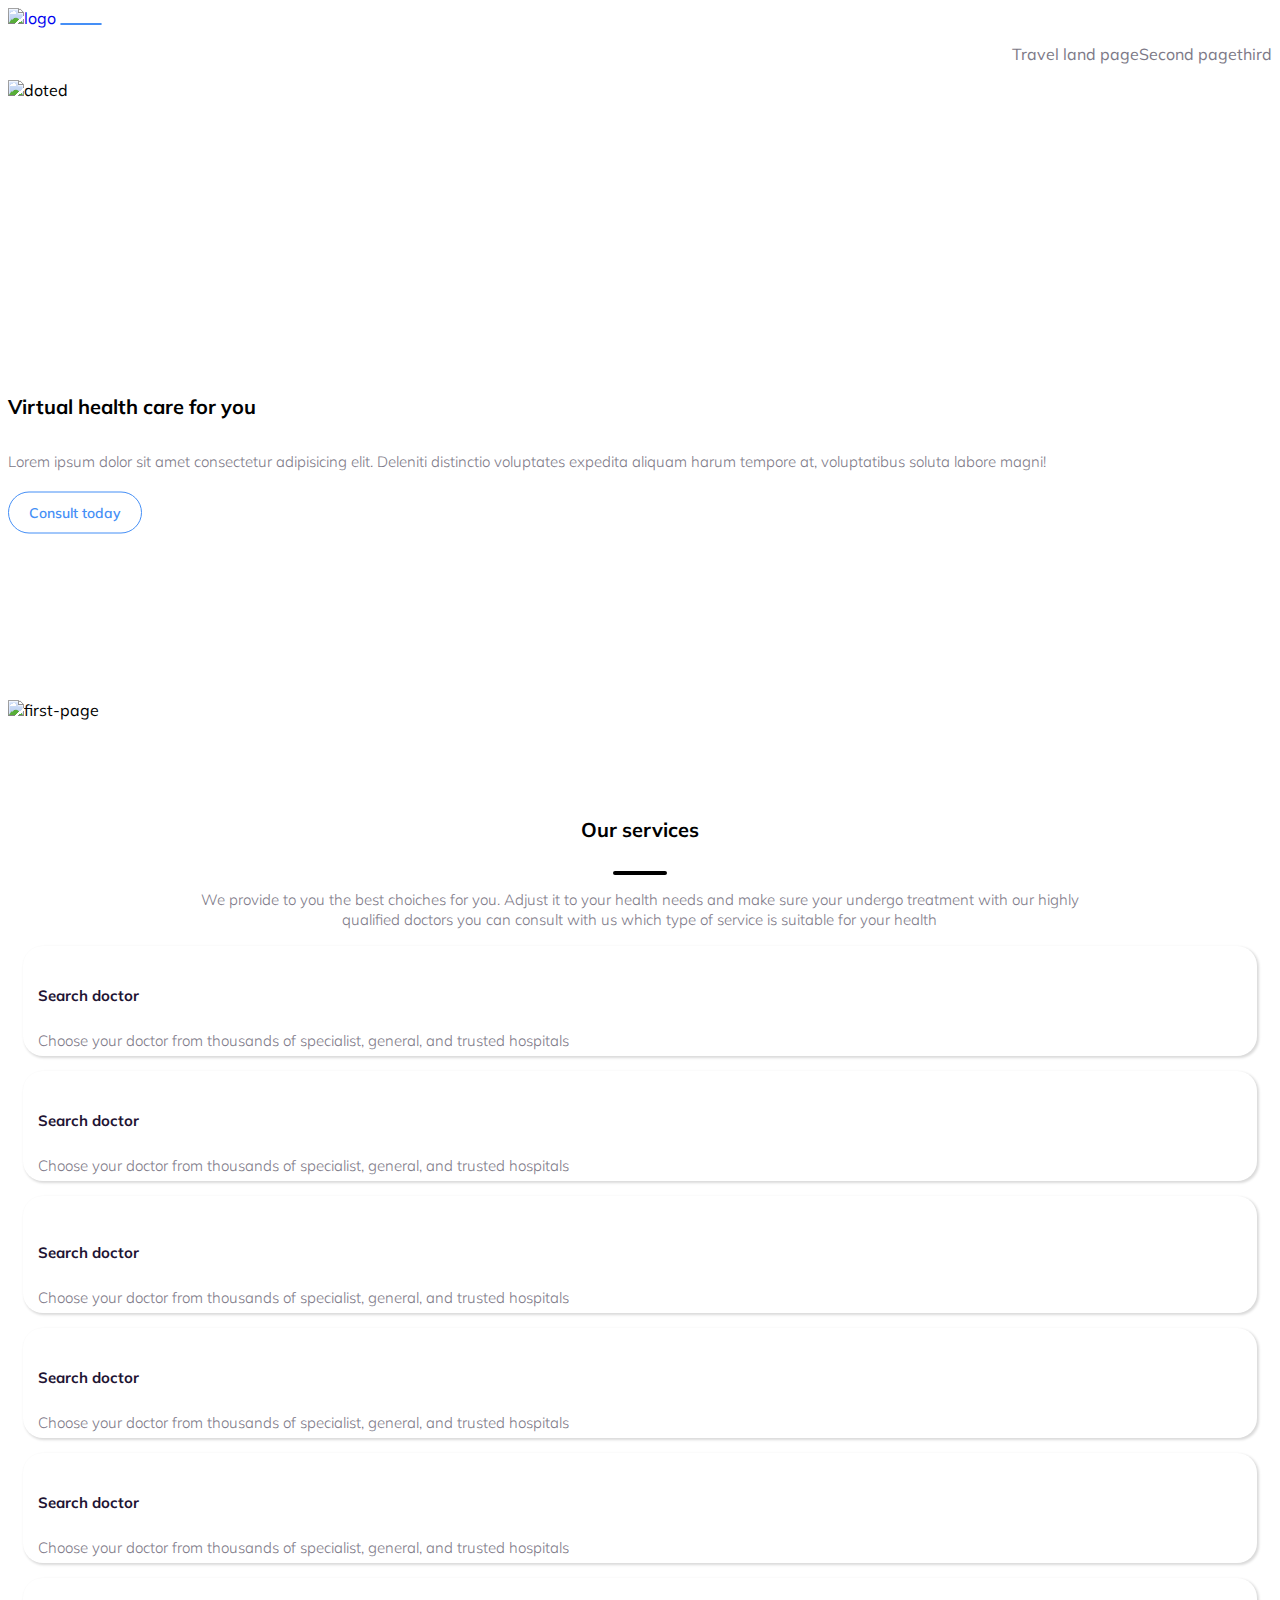
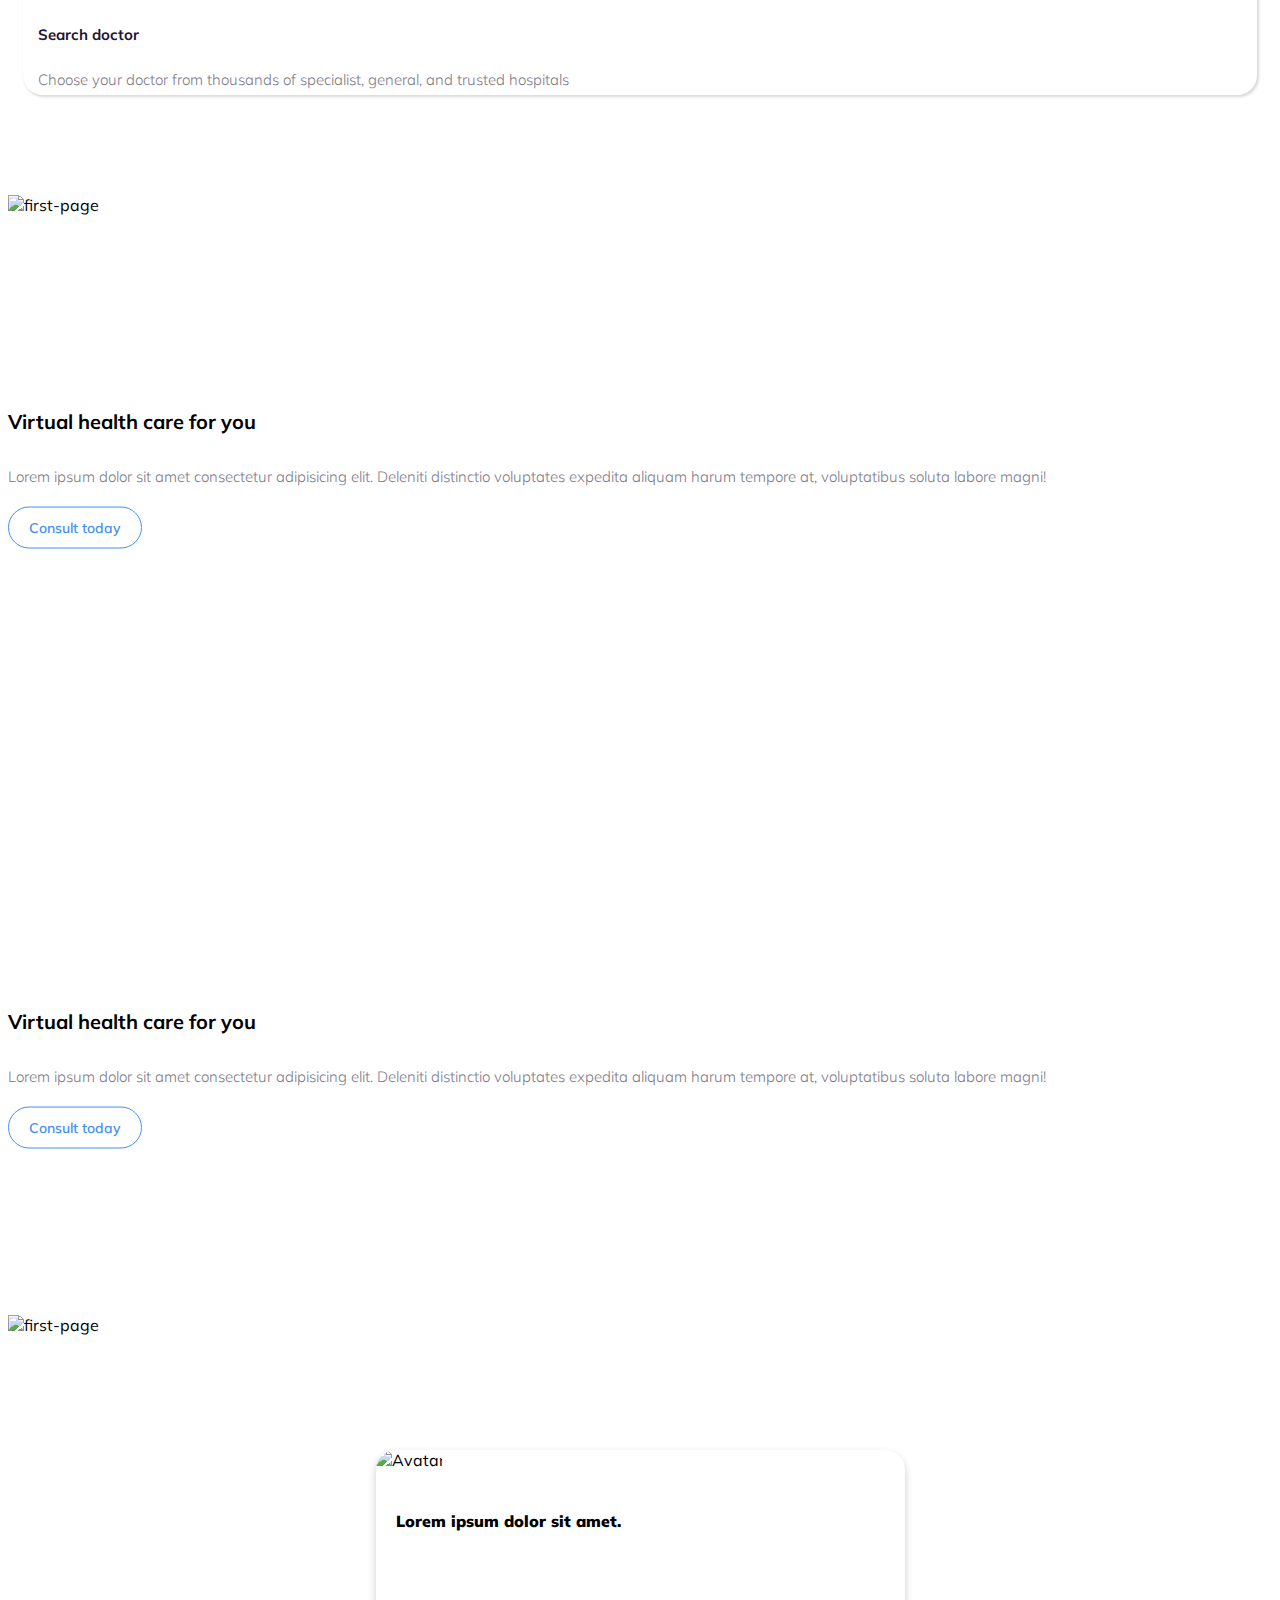
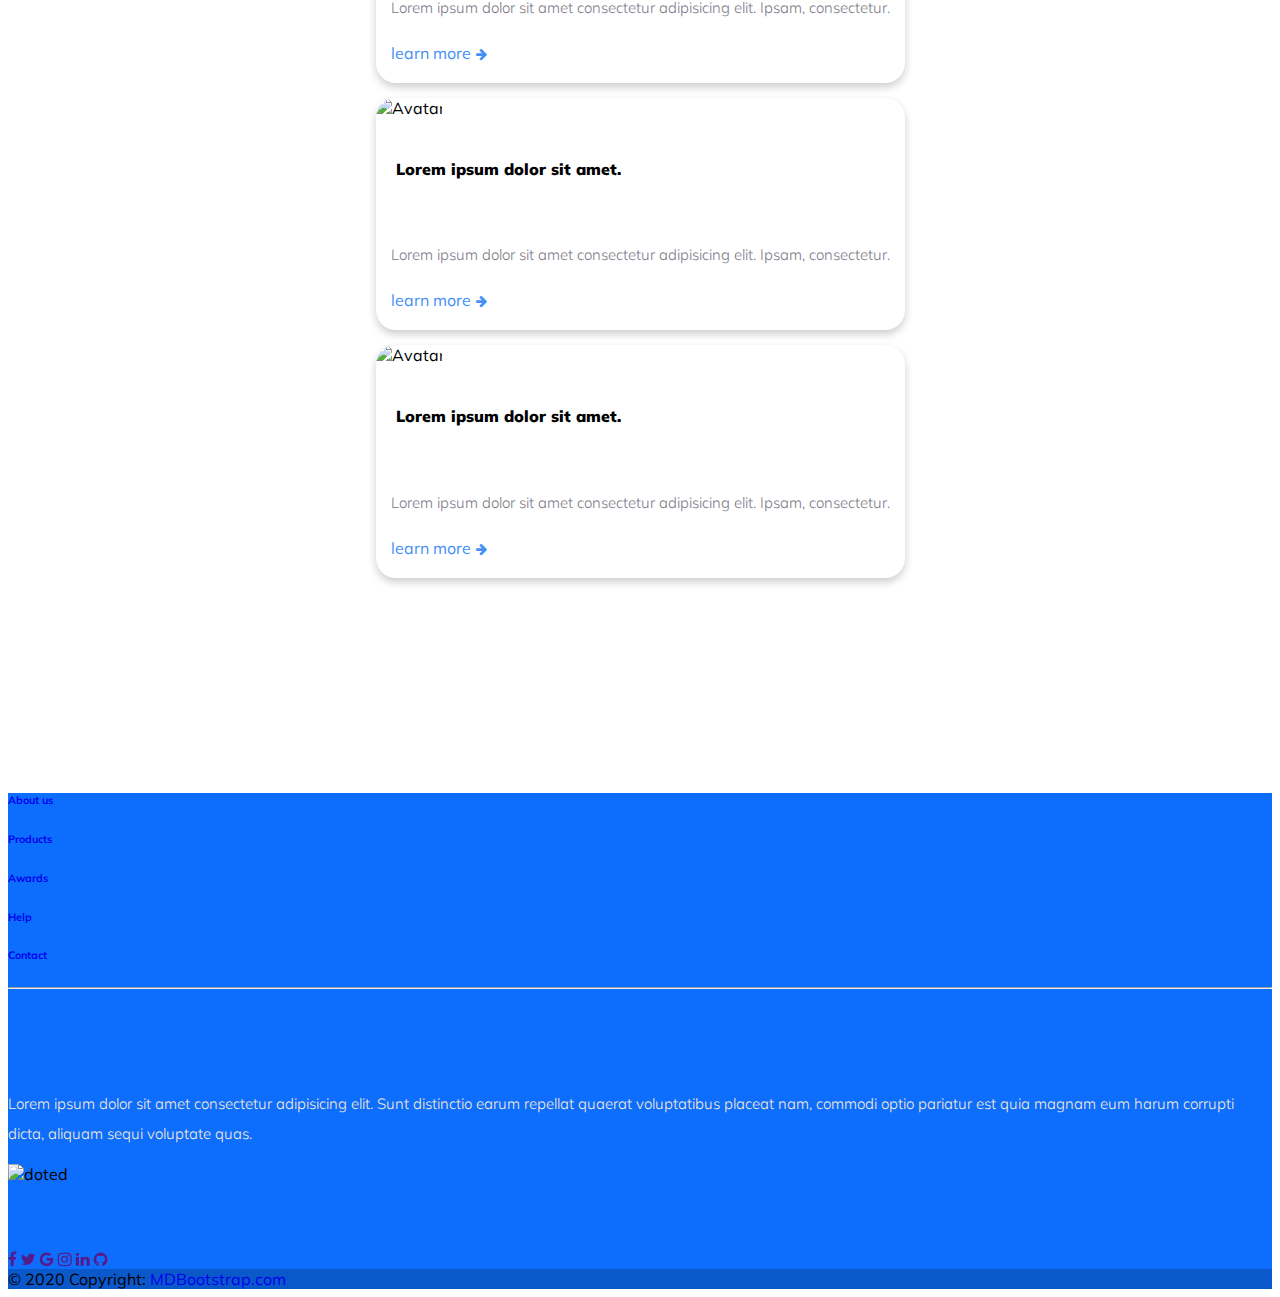
==== commit 4f7459bb: "responsive design last" ====
--- a/index.html
+++ b/index.html
@@ -15,7 +15,7 @@
 </head>
 <body>
 <div class="container">
-    <div class="row">
+    <div class="row justify-content-md-center">
         <div class="col-12">
             <nav class="navbar navbar-expand-lg navbar-light">
                 <!-- <div class="container-fluid"> -->
@@ -50,404 +50,346 @@
         </div>
     </div>
 </div>
-   <!-- end nav bar -->
-
-<!-- first section start -->
+<!-- end nav bar -->
+
+
+
 <div id="div-dots">
-    <img src="assets/element.png" alt="doted" id="doted-img">
+  <img src="assets/element.png" alt="doted" id="doted-img">
 </div>
-<section class="special">
-    <div class="container">
-        <div class="row">
-            <div class="col parent-of-element">               
-                  <div class="first_text element">
-                      <p class="head">Virtual health care for you</p>
-                      <p class="second_text">Lorem ipsum dolor sit amet consectetur adipisicing elit. Deleniti distinctio voluptates expedita aliquam harum tempore at, voluptatibus soluta labore magni!</p>
-                      <button>Consult today</button>
-                  </div>
-              </div>
-                  <div class="col first-page">
-                      <div id="img_content">
-                          <img class="landimg" src="assets/trafalgar-header illustration 1.png" alt="first-page">
-                      </div>
-                  </div>
+
+
+
+<!-- second section start -->
+<section class="specia m-0">
+  <div class="container">
+      <div class="row">
+          <div class="col-sm-12 col-lg-6 parent-of-element">               
+                <div class="first_text element">
+                    <p class="head">Virtual health care for you</p>
+                    <p class="second_text">Lorem ipsum dolor sit amet consectetur adipisicing elit. Deleniti distinctio voluptates expedita aliquam harum tempore at, voluptatibus soluta labore magni!</p>
+                    <button>Consult today</button>
+                </div>
+            </div>
+                <div class="col-sm-12 col-lg-6 first-page">
+                    <div id="img_content">
+                        <img class="float-left img-fluid landimg" src="assets/trafalgar-header illustration 1.png" alt="first-page">
+                    </div>
+                </div>
+      </div>
+  </div>
+</section>
+<!-- second section end -->
+
+<!-- third part start -->
+<section class="spacing">
+  <div class="container -fluid">
+      <div class="row">
+          <div class="col px-5">
+              <div class="second-part">
+                  <p class="head service">Our services</p>
+                  <hr>
+                  <p id="service-text">We provide to you the best choiches for you. Adjust it to your health needs and make sure your undergo treatment with our highly qualified doctors you can consult with us which type of service is suitable for your health</p>
+              </div>
+          </div>
+          </div>
+      </div>
+
+
+<div class="container">
+  <div class="row justify-content-center m-2">
+    <div class="col-sm-12 col-lg-3 col-md-12">
+      <div class="card">
+        <div class="card-body box">
+          <div class="">
+            <img src="assets/Frame (1).png" class="first-card-img" alt=""></div>
+             <p class="search">Search doctor</p>
+              <p class="search-card-text">Choose your doctor from thousands of specialist, general, and trusted hospitals</p> 
         </div>
-    </div>
-</section>
-<!-- first section end -->
-    
-
-
-<!-- second section start -->
-    <section class="spacing">
-        <div class="container -fluid">
-            <div class="row">
-                <div class="col px-5">
-                    <div class="second-part">
-                        <p class="head">Our services</p>
-                        <hr>
-                        <p id="service-text">We provide to you the best choiches for you. Adjust it to your health needs and make sure your undergo treatment with our highly qualified doctors you can consult with us which type of service is suitable for your health</p>
-                    </div>
-                </div>
-                </div>
-            </div>
-        <div class="wrapper">
-            <div class="container card-wrap">
-                <div class=" row all-boxes">
-                    <div class="col-12 all-box1 ">
-                        <div class="box">  
-                            <div class=""><img src="assets/Frame (1).png" class="first-card-img" alt=""></div>
+      </div>
+    </div>
+    <div class="col-sm-12 col-lg-3 col-md-12 my-2">
+      <div class="card">
+        <div class="card-body box">
+          <img src="assets/Frame (2).png" alt="">
+          <p class="search">Search doctor</p>
+          <p class="search-card-text">Choose your doctor from thousands of specialist, general, and trusted hospitals</p></div>
+      </div>
+    </div>
+    <div class="col-sm-12 col-lg-3 col-md-12">
+      <div class="card">
+        <div class="card-body box">
+          <img src="assets/Frame (3).png" class="image-bag-holder" alt="">
+          <!-- <div class="image-bag-holder"></div> -->
+          <p class="search">Search doctor</p>
+          <p class="search-card-text">Choose your doctor from thousands of specialist, general, and trusted hospitals</p>
+     </div>
+      </div>
+    </div>
+  </div>
+  </div>
+  <div class="container">
+  <div class="row justify-content-center m-2">
+   
+    <div class="col-sm-12 col-lg-3 col-md-12">
+      <div class="card">
+        <div class="card-body box">
+          <img src="assets/Frame (1).png" class="first-card-img" alt="">
                             <p class="search">Search doctor</p>
                             <p class="search-card-text">Choose your doctor from thousands of specialist, general, and trusted hospitals</p>
-                        </div>
-                    </div>
-                </div>
-            </div>
-            <div class="container card-wrap">
-                <div class=" row all-boxes">
-                    <div class="col all-box1">
-                        <div class="box">  
-                            <img src="assets/Frame (2).png" alt="">
-                            <p class="search">Search doctor</p>
-                            <p class="search-card-text">Choose your doctor from thousands of specialist, general, and trusted hospitals</p>
-                        </div>
-                    </div>
-                </div>
-            </div>
-            <div class="container card-wrap">
-                <div class=" row all-boxes">
-                    <div class="col all-box1">
-                        <div class="box">  
-                            <img src="assets/Frame (3).png" class="image-bag-holder" alt="">
-                            <!-- <div class="image-bag-holder"></div> -->
-                            <p class="search">Search doctor</p>
-                            <p class="search-card-text">Choose your doctor from thousands of specialist, general, and trusted hospitals</p>
-                        </div>
-                    </div>
-                </div>
-            </div>
+                         </div>
+      </div>
+    </div>
+  <!-- <div class="row"> -->
+    <div class="col-sm-12 col-lg-3 col-md-12 my-2">
+      <div class="card">
+        <div class="card-body box">
+          <img src="assets/Frame (2).png  " alt="">
+          <p class="search">Search doctor</p>
+          <p class="search-card-text">Choose your doctor from thousands of specialist, general, and trusted hospitals</p>
+     </div>
+      </div>
+    </div>
+    <div class="col-sm-12 col-lg-3 col-md-12 my-2">
+      <div class="card">
+        <div class="card-body box">
+          <img src="assets/Frame (3).png" class="image-bag-holder" alt="">
+          <p class="search">Search doctor</p>
+          <p class="search-card-text">Choose your doctor from thousands of specialist, general, and trusted hospitals</p>
+      </div>
+      </div>
+    </div>
+  </div>
+</div>
+
+<!-- </section> -->
+</section>
+<!-- end third  -->
+
+
+
+<!-- start fourth -->
+<section class="special">
+  <div class="container">
+      <div class="row">
+        <div class="col-sm-12 col-md-12 col-lg-6 first-page">
+          <div id="img_content">
+              <img class="float-left img-fluid landimg" src="assets/trafalgar-illustration sec02 1.png" alt="first-page">
+          </div>
+      </div>
+          <div class="col-sm-12  col-md-12 col-lg-6 parent-of-element">               
+                <div class="first_text element">
+                    <p class="head ">Virtual health care for you</p>
+                    <p class="second_text">Lorem ipsum dolor sit amet consectetur adipisicing elit. Deleniti distinctio voluptates expedita aliquam harum tempore at, voluptatibus soluta labore magni!</p>
+                    <button>Consult today</button>
+                </div>
+            </div>
+               
+      </div>
+  </div>
+</section>
+<!-- end fourth -->
+
+
+
+
+
+
+
+
+
+
+<!-- start fifth -->
+<section class="special">
+  <div class="container">
+      <div class="row">
+        
+          <div class="col-sm-12  col-md-12 col-lg-6 parent-of-element order-lg-0 order-1">               
+                <div class="first_text element">
+                    <p class="head ">Virtual health care for you</p>
+                    <p class="second_text">Lorem ipsum dolor sit amet consectetur adipisicing elit. Deleniti distinctio voluptates expedita aliquam harum tempore at, voluptatibus soluta labore magni!</p>
+                    <button>Consult today</button>
+                </div>
+            </div>
+            <div class="col-sm-12 col-md-12 col-lg-6 first-page order-lg-1 order-0">
+              <div id="img_content">
+                  <img class="float-left img-fluid landimg" src="assets/trafalgar-illustration sec02 1.png" alt="first-page">
+              </div>
+          </div> 
+      </div>
+  </div>
+</section>
+<!-- end fifth -->
+<section class="spacing sec-card">
+  <div class="container">
+      <div class="row">
+          <div class="col-lg-4 col-sm-12 col-md-8 m-auto">
+           <div class="card cardlast">
+               <div class="container-cards">
+                   <img src="assets/image 2 (2).png" alt="Avatar" style="width:100%">
+                   <h4><b>Lorem ipsum dolor sit amet.</b></h4> 
+                   <p>Lorem ipsum dolor sit amet consectetur adipisicing elit. Ipsam, consectetur.</p> 
+                   <a href="#">learn more<i class="fa fa-arrow-right" aria-hidden="true"></i></a>
+                </div>
+            </div>
+          </div>
+          <div class="col-lg-4 col-sm-12 col-md-8 m-auto">
+            <div class="card cardlast">
+                <div class="container-cards">
+                    <img src="assets/image 2 (2).png" alt="Avatar" style="width:100%">
+                    <h4><b>Lorem ipsum dolor sit amet.</b></h4> 
+                    <p>Lorem ipsum dolor sit amet consectetur adipisicing elit. Ipsam, consectetur.</p> 
+                    <a href="#">learn more<i class="fa fa-arrow-right" aria-hidden="true"></i></a>
+                 </div>
+             </div>
+           </div>
+           <div class="col-lg-4 col-sm-12 col-md-8 m-auto">
+            <div class="card cardlast">
+                <div class="container-cards">
+                    <img src="assets/image 2 (2).png" alt="Avatar" style="width:100%">
+                    <h4><b>Lorem ipsum dolor sit amet.</b></h4> 
+                    <p>Lorem ipsum dolor sit amet consectetur adipisicing elit. Ipsam, consectetur.</p> 
+                    <a href="#">learn more<i class="fa fa-arrow-right" aria-hidden="true"></i></a>
+                 </div>
+             </div>
+           </div>
+      </div>
+  </div>
+  </section>
+<!-- end fifth -->
+
+
+
+
+
+
+
+
+<!-- start sixth -->
+<section id="footersec">
+  <div class="container-fluid container-footer">
+      <!-- Footer -->
+      <footer class="text-center text-white" style="background-color: #0d6efd">
+        <!-- Grid container -->
+        <div class="container-fluid">
+          <!-- Section: Links -->
+          <section class="mt-5">
+            <!-- Grid row-->
+            <div class="row text-center d-flex justify-content-center pt-5 font">
+              <!-- Grid column -->
+              <div class="col-md-2">
+                <h6 class="text-uppercase font-italic font-weight-bold">
+                  <a href="#!" class="text-white">About us</a>
+                </h6>
+              </div>
+              <!-- Grid column -->
+    
+              <!-- Grid column -->
+              <div class="col-md-2">
+                <h6 class="text-uppercase font-weight-bold">
+                  <a href="#!" class="text-white">Products</a>
+                </h6>
+              </div>
+              <!-- Grid column -->
+    
+              <!-- Grid column -->
+              <div class="col-md-2">
+                <h6 class="text-uppercase font-weight-bold">
+                  <a href="#!" class="text-white">Awards</a>
+                </h6>
+              </div>
+              <!-- Grid column -->
+    
+              <!-- Grid column -->
+              <div class="col-md-2">
+                <h6 class="text-uppercase font-weight-bold">
+                  <a href="#!" class="text-white">Help</a>
+                </h6>
+              </div>
+              <!-- Grid column -->
+    
+              <!-- Grid column -->
+              <div class="col-md-2">
+                <h6 class="text-uppercase font-weight-bold">
+                  <a href="#!" class="text-white">Contact</a>
+                </h6>
+              </div>
+              <!-- Grid column -->
+            </div>
+            <!-- Grid row-->
+          </section>
+          <!-- Section: Links -->
+    
+          <hr class="my-5" />
+    
+          <!-- Section: Text -->
+          <section class="mb-5">
+            <div class="row d-flex justify-content-center">
+              <div class="col-lg-8">
+                <p class="footer-p">
+                  Lorem ipsum dolor sit amet consectetur adipisicing elit. Sunt
+                  distinctio earum repellat quaerat voluptatibus placeat nam,
+                  commodi optio pariatur est quia magnam eum harum corrupti
+                  dicta, aliquam sequi voluptate quas.
+                </p>
+              </div>
+            </div>
+          </section>
+          <!-- Section: Text -->
+          <div id="div-dots " class="floa footer-dots">
+            <img src="assets/element.png" alt="doted" id="doted-img">
+          </div>
+          <!-- Section: Social -->
+          <section class="text-center mb-5">
+            <a href="" class="text-white me-4">
+              <i class="fa fa-facebook-f"></i>
+            </a>
+            <a href="" class="text-white me-4">
+              <i class="fa fa-twitter"></i>
+            </a>
+            <a href="" class="text-white me-4">
+              <i class="fa fa-google"></i>
+            </a>
+            <a href="" class="text-white me-4">
+              <i class="fa fa-instagram"></i>
+            </a>
+            <a href="" class="text-white me-4">
+              <i class="fa fa-linkedin"></i>
+            </a>
+            <a href="" class="text-white me-4">
+              <i class="fa fa-github"></i>
+            </a>
+            
+          </section>
+          
+          <!-- Section: Social -->
         </div>
-        <div class="wrapper">
-            <div class="container card-wrap">
-                <div class=" row all-boxes">
-                    <div class="col all-box1">
-                        <div class="box">  
-                            <img src="assets/Frame (1).png" class="first-card-img" alt="">
-                            <p class="search">Search doctor</p>
-                            <p class="search-card-text">Choose your doctor from thousands of specialist, general, and trusted hospitals</p>
-                        </div>
-                    </div>
-                </div>
-            </div>
-            <div class="container card-wrap">
-                <div class=" row all-boxes">
-                    <div class="col all-box1">
-                        <div class="box">  
-                            <img src="assets/Frame (2).png  " alt="">
-                            <p class="search">Search doctor</p>
-                            <p class="search-card-text">Choose your doctor from thousands of specialist, general, and trusted hospitals</p>
-                        </div>
-                    </div>
-                </div>
-            </div>
-            <div class="container card-wrap">
-                <div class=" row all-boxes">
-                    <div class="col all-box1">
-                        <div class="box">  
-                            <img src="assets/Frame (3).png" class="image-bag-holder" alt="">
-                            <p class="search">Search doctor</p>
-                            <p class="search-card-text">Choose your doctor from thousands of specialist, general, and trusted hospitals</p>
-                        </div>
-                    </div>
-                </div>
-            </div>
+        <!-- Grid container -->
+    
+
+        <!-- Copyright -->
+        <div
+             class="text-center p-3"
+             style="background-color: rgba(0, 0, 0, 0.2)"
+             >
+          © 2020 Copyright:
+          <a class="text-white" href="https://mdbootstrap.com/"
+             >MDBootstrap.com</a
+            >
         </div>
-        <div class="btn-of-cards">
-            <button id="btn-box">Learn more</button>
-        </div>
-    </div>
-</section>
-<!-- end of second section -->
-
-
-    <section id="dot-sec"><div id="img-part3">
-        <img src="Travel\images\element.png" alt=""></div>
-    </section>
-
-
-
-
-
-
-
-
-
-
-    <section class="special">
-        <div class="container">
-            <div class="row">
-                
-                      <div class="col first-page">
-                          <div id="img_content">
-                              <img class="landimg" src="assets/trafalgar-illustration sec02 1.png" alt="first-page">
-                          </div>
-                      </div>
-                      <div class="col parent-of-element">               
-                        <div class="first_text element text5">
-                            <p class="head">Virtual health care for you</p>
-                            <p class="second_text">Lorem ipsum dolor sit amet consectetur adipisicing elit. Deleniti distinctio voluptates expedita aliquam harum tempore at, voluptatibus soluta labore magni!</p>
-                            <button>Consult today</button>
-                        </div>
-                    </div>
-            </div>
-        </div>
-    </section>
-
-
-    <section class="special">
-        <div class="container">
-            <div class="row">
-                <div class="col parent-of-element order-lg-0 order-1">               
-                    <div class="first_text element text5">
-                        <p class="head">Virtual health care for you</p>
-                        <p class="second_text">Lorem ipsum dolor sit amet consectetur adipisicing elit. Deleniti distinctio voluptates expedita aliquam harum tempore at, voluptatibus soluta labore magni!</p>
-                        <button>Consult today</button>
-                    </div>
-                </div>
-                <div class="col first-page order-lg-1 order-0">
-                    <div id="img_content">
-                        <img class="landimg" src="assets/trafalgar-illustration sec02 1.png" alt="first-page">
-                    </div>
-                </div>
-                     
-            </div>
-        </div>
-    </section>
-
-
-
-    
-
-    
-
-<section></section>
-   <section class="spacing sec-card">
-       <div class="container">
-           <div class="row">
-               <div class="col">
-                <div class="card">
-                    <div class="container-cards">
-                        <img src="assets/image 2 (2).png" alt="Avatar" style="width:100%">
-                        <h4><b>Lorem ipsum dolor sit amet.</b></h4> 
-                        <p>Lorem ipsum dolor sit amet consectetur adipisicing elit. Ipsam, consectetur.</p> 
-                        <a href="#">learn more<i class="fa fa-arrow-right" aria-hidden="true"></i></a>
-                     </div>
-                 </div>
-               </div>
-           </div>
-       </div>
-       <div class="container">
-        <div class="row">
-            <div class="col">
-                <div class="card">
-                    <div class="container-cards">
-                        <img src="assets/image 2 (2).png" alt="Avatar" style="width:100%">
-                        <h4><b>Lorem ipsum dolor sit amet.</b></h4> 
-                        <p>Lorem ipsum dolor sit amet consectetur adipisicing elit. Ipsam, consectetur.</p> 
-                        <a href="#">learn more<i class="fa fa-arrow-right" aria-hidden="true"></i></a>
-                     </div>
-                 </div>
-              </div>
-            </div>
-        </div>
-    </div><div class="container">
-        <div class="row">
-            <div class="col">
-                <div class="card">
-                    <div class="container-cards">
-                        <img src="assets/image 2 (1).png" alt="Avatar" style="width:100%">
-                        <h4><b>Lorem ipsum dolor sit amet.</b></h4> 
-                        <p>Lorem ipsum dolor sit amet consectetur adipisicing elit. Ipsam, consectetur.</p> 
-                        <a href="#">learn more<i class="fa fa-arrow-right" aria-hidden="true"></i></a>
-                     </div>
-                 </div>
-              </div>
-            </div>
-        </div>
-    </div>
         
-    
-       
-         
-   </section>
-
-      
-   <div id="last">
-    <button>learn more</button>
- </div>
-
-<!--     
-     <section id="footersec">
-        <footer>
-            <div id="footer">
-                <div id="inbetw">
-                    <div class="footerholder">
-                        <div class="contentfoot">
-                            <i class="fa fa-circle" aria-hidden="true"></i><p>Trafalgar</p>
-                        </div>
-                        <div>
-                            <p>Lorem ipsum, dolor sit amet consectetur adipisicing elit. Nesciunt maiores perferendis et eligendi assumenda deserunt.</p>
-                         </div>
-                         <div>
-                             <p>Lorem ipsum dolor sit amet consectetur.</p>
-                         </div>
-                        </div>
-                         <div class="company">
-                             <ul id="direction">
-                                <li><p>company</p></li>
-                                <li><a href="#">About</a></li>
-                                <li><a href="#">About</a></li>
-                                <li><a href="#">About</a></li>
-                                <li><a href="#">About</a></li>
-                            </ul>
-                         </div>
-                         <div class="company">
-                            <ul id="direction">
-                               <li><p>company</p></li>
-                               <li><a href="#">About</a></li>
-                               <li><a href="#">About</a></li>
-                               <li><a href="#">About</a></li>
-                               <li><a href="#">About</a></li>
-                           </ul>
-                        </div>
-                        <div class="company">
-                            <ul id="direction">
-                               <li><p>company</p></li>
-                               <li><a href="#">About</a></li>
-                               <li><a href="#">About</a></li>
-                               <li><a href="#">About</a></li>
-                               <li><a href="#">About</a></li>
-                           </ul>
-                        </div>     
-                </div>
-            </div>
-        </div> 
-        </section>
-        </footer> -->
-        <section id="footersec">
-            <div class="container-fluid container-footer">
-                <!-- Footer -->
-                <footer class="text-center text-white" style="background-color: #3f51b5">
-                  <!-- Grid container -->
-                  <div class="container">
-                    <!-- Section: Links -->
-                    <section class="mt-5">
-                      <!-- Grid row-->
-                      <div class="row text-center d-flex justify-content-center pt-5">
-                        <!-- Grid column -->
-                        <div class="col-md-2">
-                          <h6 class="text-uppercase font-weight-bold">
-                            <a href="#!" class="text-white">About us</a>
-                          </h6>
-                        </div>
-                        <!-- Grid column -->
-              
-                        <!-- Grid column -->
-                        <div class="col-md-2">
-                          <h6 class="text-uppercase font-weight-bold">
-                            <a href="#!" class="text-white">Products</a>
-                          </h6>
-                        </div>
-                        <!-- Grid column -->
-              
-                        <!-- Grid column -->
-                        <div class="col-md-2">
-                          <h6 class="text-uppercase font-weight-bold">
-                            <a href="#!" class="text-white">Awards</a>
-                          </h6>
-                        </div>
-                        <!-- Grid column -->
-              
-                        <!-- Grid column -->
-                        <div class="col-md-2">
-                          <h6 class="text-uppercase font-weight-bold">
-                            <a href="#!" class="text-white">Help</a>
-                          </h6>
-                        </div>
-                        <!-- Grid column -->
-              
-                        <!-- Grid column -->
-                        <div class="col-md-2">
-                          <h6 class="text-uppercase font-weight-bold">
-                            <a href="#!" class="text-white">Contact</a>
-                          </h6>
-                        </div>
-                        <!-- Grid column -->
-                      </div>
-                      <!-- Grid row-->
-                    </section>
-                    <!-- Section: Links -->
-              
-                    <hr class="my-5" />
-              
-                    <!-- Section: Text -->
-                    <section class="mb-5">
-                      <div class="row d-flex justify-content-center">
-                        <div class="col-lg-8">
-                          <p>
-                            Lorem ipsum dolor sit amet consectetur adipisicing elit. Sunt
-                            distinctio earum repellat quaerat voluptatibus placeat nam,
-                            commodi optio pariatur est quia magnam eum harum corrupti
-                            dicta, aliquam sequi voluptate quas.
-                          </p>
-                        </div>
-                      </div>
-                    </section>
-                    <!-- Section: Text -->
-              
-                    <!-- Section: Social -->
-                    <section class="text-center mb-5">
-                      <a href="" class="text-white me-4">
-                        <i class="fab fa-facebook-f"></i>
-                      </a>
-                      <a href="" class="text-white me-4">
-                        <i class="fab fa-twitter"></i>
-                      </a>
-                      <a href="" class="text-white me-4">
-                        <i class="fab fa-google"></i>
-                      </a>
-                      <a href="" class="text-white me-4">
-                        <i class="fab fa-instagram"></i>
-                      </a>
-                      <a href="" class="text-white me-4">
-                        <i class="fab fa-linkedin"></i>
-                      </a>
-                      <a href="" class="text-white me-4">
-                        <i class="fab fa-github"></i>
-                      </a>
-                    </section>
-                    <!-- Section: Social -->
-                  </div>
-                  <!-- Grid container -->
-              
-                  <!-- Copyright -->
-                  <div
-                       class="text-center p-3"
-                       style="background-color: rgba(0, 0, 0, 0.2)"
-                       >
-                    © 2020 Copyright:
-                    <a class="text-white" href="https://mdbootstrap.com/"
-                       >MDBootstrap.com</a
-                      >
-                  </div>
-                  <!-- Copyright -->
-                </footer>
-                <!-- Footer -->
-              </div>
-              <!-- End of .container -->
-
-        </section>
-       
-        <script src="https://cdn.jsdelivr.net/npm/@popperjs/core@2.9.2/dist/umd/popper.min.js" integrity="sha384-IQsoLXl5PILFhosVNubq5LC7Qb9DXgDA9i+tQ8Zj3iwWAwPtgFTxbJ8NT4GN1R8p" crossorigin="anonymous"></script>
-        <script src="https://cdn.jsdelivr.net/npm/bootstrap@5.0.2/dist/js/bootstrap.min.js" integrity="sha384-cVKIPhGWiC2Al4u+LWgxfKTRIcfu0JTxR+EQDz/bgldoEyl4H0zUF0QKbrJ0EcQF" crossorigin="anonymous"></script></body>
+        <!-- Copyright -->
+      </footer>
+      <!-- Footer -->
+    </div>
+    <!-- End of .container -->
+</section>
+<!-- start sixth -->
+
+
+
+
+<script src="https://cdn.jsdelivr.net/npm/@popperjs/core@2.9.2/dist/umd/popper.min.js" integrity="sha384-IQsoLXl5PILFhosVNubq5LC7Qb9DXgDA9i+tQ8Zj3iwWAwPtgFTxbJ8NT4GN1R8p" crossorigin="anonymous"></script>
+<script src="https://cdn.jsdelivr.net/npm/bootstrap@5.0.2/dist/js/bootstrap.min.js" integrity="sha384-cVKIPhGWiC2Al4u+LWgxfKTRIcfu0JTxR+EQDz/bgldoEyl4H0zUF0QKbrJ0EcQF" crossorigin="anonymous"></script></body>
+</body>
 </html>--- a/style.css
+++ b/style.css
@@ -9,7 +9,6 @@
 body{
     font-family: var(--font_type);
     /* overflow-x: hidden; */
-
 }
 a{
     text-decoration: none;
@@ -50,21 +49,22 @@
     padding: 6px;
     padding: 6px 20px;
     transition: 0.8s ease-in-out;
-
 }
 p:hover{
     color:rgb(131, 158, 216);
     font-weight: bolder;
     transition: 0.4s ease;
 }
+img {
+    image-rendering: pixelated;
+  }
 .first_text .second_text:hover{
     color:rgb(131, 158, 216);
     font-weight: bolder;
     transition: 0.4s ease;
 }
 section{
-    margin-top:100px ;
-    
+    margin-top:100px !important;
 }
 
 #nav-icon{
@@ -106,44 +106,29 @@
     width: 100%;
     background-color: white;
 }
-.first-page{
-    display: flex;
-    justify-content: space-between;
-    /* width: 80%; */
-    margin: 0 auto;
-}
-
-.second_text{
-   
-    font-weight: 300;
-    font-size: 15px;
-    line-height:30px;
-    color: var(--secondary_color);
+
+/* end nav bar */
+
+
+
+
+
+/* start second section */
+
+.footer-dots{
+    display: inline; 
+    float: left; 
+}
+#div-dots img {
+    width: 54px;
 }
 .head{
     color: black;
     font-weight: bold;
-    font-size: 40px;
+    font-size: 20px;
     line-height: 40px;
 }
-#img_content{
-    /* width: 50%; */
-}
-#first-page button{
-    background-color: #458FF6;
-    color: white;
-    border: none;
-}
-#div-dots{
-    display: inline;
-}
-#div-dots img {
-    width: 54px;
-}
-.special{
-    margin: 0 !important;
-    padding: 0 !important;
-}
+
 .parent-of-element {
     position: relative;
     height: 500px;
@@ -160,15 +145,23 @@
        -ms-transform: translateY(-50%);
            transform: translateY(-50%);
  }
-#navicons1{
-  color: black; 
-  font-weight: 900;
-}
+
+
+
+
+
+
+
+
+
+/* start third section */
 
 .second-part p{
-    text-align: center; 
-    width: 80%;
+    text-align: center;
     margin: 0 auto;
+    width: 72%;
+    line-height: 20px;
+    padding-bottom: 16px;
 }
 .second-part hr{
     width: 4%;
@@ -176,29 +169,31 @@
     border: 2px solid black;
     border-radius: 60px;
     background-color: black;
+    margin: auto;
     margin-top: 15px;
-}
-#service-text{
-    margin-top: lid;
-    width: 58%;
-}
-
-.wrapper{
- display: flex;
- width: 66%;
- margin: auto;
-}
-.all-boxes{
-    margin: 0 auto;
-    /* width: 70%; */
-    margin-top: 30px;
-    
-}
-.first-card-img{
-    padding-bottom: 5px;
-}
-.image-bag-holder{
-    padding-bottom: 23px;
+    margin-bottom: 15px;
+
+}
+.second_text{
+   
+    font-weight: 300;
+    font-size: 15px;
+    line-height:30px;
+    color: var(--secondary_color);
+}
+.first_text .second_text:hover{
+    color:rgb(131, 158, 216);
+    font-weight: bolder;
+    transition: 0.4s ease;
+}
+.img_content{
+    width: 90%;
+
+}
+.centering{
+    margin: auto;
+    padding: 10px;
+
 }
 .box{
     padding: 0 15px;
@@ -207,14 +202,24 @@
     background-color: white;
     box-shadow: rgba(0, 0, 0, 0.15) 1.95px 1.95px 2.6px;
     margin: 0 15px; 
-    height: 260px;
-    
-}
-.box > p{
-    border: 5px solid white;
-}
-.box img{
-    display: block;
+    height: 100%;
+}
+.card{
+    border: 0px;
+}
+
+
+
+
+
+
+/* boxes start fourth section */
+
+.image-bag-holder{
+    padding-bottom: 23px;
+}
+.first-card-img{
+    padding-bottom: 5px;
 }
 .search{
     color: var(--primary_color);
@@ -224,105 +229,77 @@
 .search-card-text{
     text-align: left;
 }
-.container{
-    background-image: url('/Travel/images/FrameBOx.png');
-    background-repeat: no-repeat;
-    width: 100%;
-    text-align: center;
-}
-
-.all-box2{
-    display: flex;
-    justify-content: center;
-    margin-top: 10px;
-}
-#btn-box{
-    margin-top: 40px;
-}
-.btn-of-cards{
-    text-align: center;
-
-}
-.btn-of-cards button{
-   padding: 0 3%;
-}
-.btn-of-cards button:hover{
-    background-color: #4364F7;
-    color: white;
-}
-.wrapsection{
-    display: flex;
-}
-
-#page3{
+
+
+
+
+
+/* ----------- iPhone 4 and 4S ----------- */
+
+/* Portrait and Landscape */
+@media only screen 
+  and (min-device-width: 414px) 
+  and (max-device-width: 736px) 
+  and (-webkit-min-device-pixel-ratio: 3) { 
+
+.parent-of-element {
+    position: relative;
+    height: 150px;
+}
+}
+@media only screen 
+  and (min-device-width: 414px) 
+  and (max-device-width: 736px) 
+  and (-webkit-min-device-pixel-ratio: 3) { 
+
+.parent-of-element {
+    position: relative;
+    height: 170px;
+}
+
+}
+
+
+
+/* fifth section */
+ 
+.container-cards:hover {
+    box-shadow: 0 8px 16px 0 rgba(0,0,0,0.2);
+    transition: 0.5s ease;
+}
+  
+.container-cards {
+    border-radius: 20px;
+    padding-bottom: 20px;
+}
+.container-cards a{
+    color: #458FF6;
+    padding: lid;
+    margin: 0 15px;
+   
+}
+.sec-card{
     width: 80%;
     margin: 0 auto;
+}
+.container-cards a i{
+    margin-left: 5px;
+    font-size: small;
+
+}
+.container-cards a:hover {
+    color: #2f799b;
+    font-weight: bold;
+    transition: 00.5s;
+    
+}
+.sec-card{
     display: flex;
-    justify-content: space-around;
-}
-
-#text3 .head3{
-    color: black;
-    font-weight: bold;
-    font-size: 40px;
-    line-height: 40px;
-}
-#img-part3{
-    width: 100%;
-    text-align: right;
-}
-#dot-sec{
-    display: inline;
-}
-#text3{
-    /* width: 25%; */
-    justify-content: end;
-    /* margin-right: 65px; */
-}
-.img_content{
-    width: 90%;
-
-}
-
-#text4{
-    
-    width: 25%;
-    justify-content: end;
-    margin-left: 65px;
-   
-    
-
-}
-#page4{
-    display: flex;
-    width: 80%;
     margin: 0 auto;
-    justify-content: space-around;
-}
-
-#text4 .head4{
-    color: black;
-    font-weight: bold;
-    font-size: 40px;
-    line-height: 40px;
-    margin-top: 50px;
-}
-.img_content4{
-    width: 90%;
-
-}
-.info{
-    display: flex;
-   
-}
-.info img{
-   width: 50%;
-    margin: auto; 
-}
-/* .sec-org{
-    width: 50%;
-} */
-.card {
+    justify-content:center;
+    
+}
+.cardlast {
     box-shadow: 0 4px 8px 0 rgba(0,0,0,0.2);
     transition: 0.3s;
     /* width: 25%; */
@@ -331,208 +308,94 @@
 
     
   }
-  .card img{
+  .cardlast img{
     border-top-right-radius: 20px ;
     border-top-left-radius: 20px ;
     
   }
-  .card h4{
+  .cardlast h4{
     padding: 20px;
   }
-.card p {
+.cardlast p {
         padding: 20px 0;
         margin: 0 15px;
     }
-  
-.card:hover {
-    box-shadow: 0 8px 16px 0 rgba(0,0,0,0.2);
-}
-  
-.container-cards {
-    border-radius: 20px;
-    padding-bottom: 20px;
-}
-.container-cards a{
-    color: #458FF6;
-    padding: lid;
-    margin: 0 15px;
-   
-}
-.sec-card{
-    width: 80%;
-    margin: 0 auto;
-}
-.container-cards a i{
-    margin-left: 5px;
-    font-size: small;
-
-}
-.sec-card{
-    display: flex;
-    margin: 0 auto;
-    justify-content:center;
-    
-}
-#last{
-    width: 80%;
-    margin: auto;
-    display: flex;
-  justify-content: center;
-  align-items: center
-    
-}
-#footer{
-    color: beige;
-    height: 400px;
-    background-color: #458FF6;
-    background: #458FF6;  /* fallback for old browsers */
-    background: -webkit-linear-gradient(to bottom, #6FB1FC, #4364F7, #0052D4);  /* Chrome 10-25, Safari 5.1-6 */
-    background: linear-gradient(to bottom, #6FB1FC, #4364F7, #0052D4); /* W3C, IE 10+/ Edge, Firefox 16+, Chrome 26+, Opera 12+, Safari 7+ */
-
-}
-
-#footer p{
-    color: beige;
-}
-.footerholder {
-  width: 25%;
-
-}
-#inbetw{
-    width: 80%;
-    margin: auto;
-    display: flex;
-    justify-content: space-between;
-    border-top: 50px solid transparent;
-}
-.contentfoot{
-    display: flex;
-    
-    width: 60px;
-    margin-right: 10px;
-}
-.contentfoot p{
-    display: inline;
-}
-.contentfoot i{
-    font-size: 35px;
-    color: rgb(248, 248, 248);
-    border: 14px solid transparent;
-  
-}
-.company p{
-   font-weight: bold;
-   
-}
-#direction{
-    flex-direction: column;
-    color: beige;
-}
-#direction a{
-    
-    padding: 8px;
-    color: beige;
-    font: var(--font_type);
-}
-#direction li{
-    padding: 3px;
-}
-#direction li:hover{
-    padding-left: 6px;
-    transition: 0.5s ease;
-    padding-bottom: 0;
-    
-}
-#direction a:hover{
-   font-weight: bold;
-    
-}
-#footersec{
-    margin-bottom: 0 !important;
-    padding-bottom: 0 ;
-}
-
+/* fifth section */
+
+
+
+
+
+/* footer last sec sixth */
 .container-footer{
     padding: 0 !important;
     margin: 0 !important;
     overflow-x: hidden;
 }
-#footersec{
-    overflow-x: hidden !important;
-}
-/* // Medium devices (mobiles,576px and up) */
-@media (max-width: 545px) { 
+.footer-p{
+    color: antiquewhite;
+}
+/* footer last sec sixth */
+
+@media only screen 
+  and (min-device-width: 319px) 
+  and (max-device-width: 568px)
+  and (-webkit-min-device-pixel-ratio: 2) {
+    .parent-of-element {
+        position: relative;
+        height: 170px;
+    }
+    .landimg{
+        margin-bottom: 40px !important;
+    }
+    section{
+        margin-top: 50px;
+    }
+    .second-part p{
+        
+        width: 100% ;
+        
+    }
+    .service{
+        font-size: 20px;
+        /* font-size: x-large; */
+    }
+    .second-part hr{
+        width: 20%;
+        font-weight: bold;
+        border: 2px solid black;
+        border-radius: 60px;
+        background-color: black;
+        margin: auto;
+        margin-top: 15px;
+        margin-bottom: 15px;
+    
+    }
+    .footer-dots{
+        display: none;
+    }
+    p{
+        font-size: smaller;
+    }
+    .cardlast h4 {
+        padding: 12px 0px 0px 12px;
+    }
+    .cardlast p {
+        padding: 0px 0px;
+        margin: 0 15px;
+        line-height: 20px;
+    }
    
-.landimg{
-    width: 360px;
-}
-.special{
-    width: 90%;
-    margin: auto;
-}
-.row{
-    margin: auto;
-}
-.container{
-    text-align: left;
-
-}
-.parent-of-element{
-    height: 350px;
-}
-.d-inline-block align-top{
-    margin-left: 40px;
-}
-#service-text{
-    margin-top: lid;
-    width:100%;
-    padding: 0px !important;
-}
-.second-part p{
-    width: 100% !important;
-    line-height: 20px;
- }
- .wrapper{
-    width: 100%;
-    display: block;
-    margin: auto;
- }
- .card-wrap{
-     border: 10px;
-     margin-top: 10px;
-     padding: 10px;
-
- }
- #text3 {
-    width: 100%;
-    justify-content: end;
-     margin-right: 10px;
-}
-.wrapsection{
-    display: block;
-}
-.sec2-img{
-    width: 100%;
-}
-.sec-card{
-    display: block;
-    width: 100%;
-}
-#inbetw{
-    display: block;
-}
-}
-
-/* // Medium devices (tablets, 768px and up) */
-/* @media (max-width:320 px) { 
-    .img_content{
-    width: 200px;
-}
- } */
-
-/* // Large devices (desktops, 992px and up)
-@media (min-width: 992px) { 
-    .img_content{
-        width: 200px;
-    }
- /* }  */+}
+
+
+/* ipad */
+@media only screen 
+  and (min-device-width: 768px) 
+  and (max-device-width: 1024px) 
+  and (-webkit-min-device-pixel-ratio: 1) {
+    .parent-of-element {
+        position: relative;
+        height: 170px;
+    }
+}